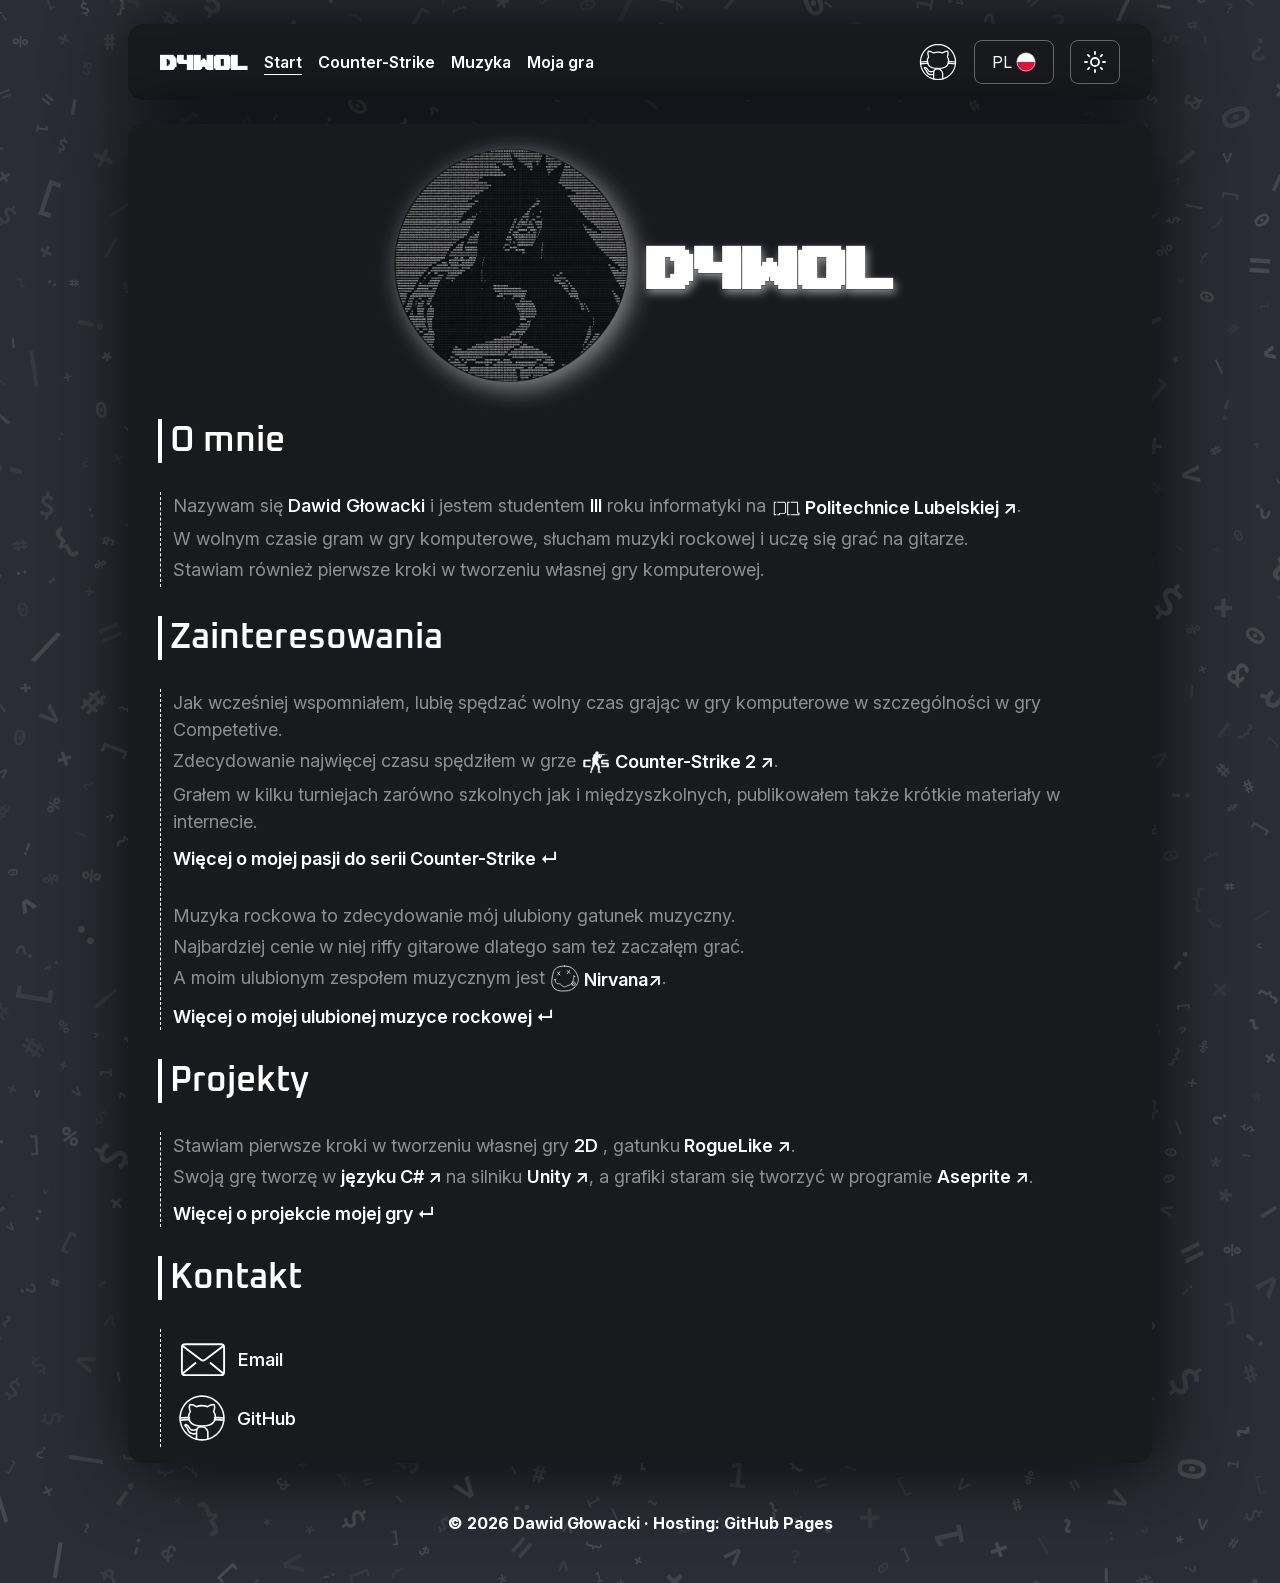
==== pl/index.html @ 2f99a29d "English translation and local storage ---------------------------------------- English translation a" ====
<!DOCTYPE html>
<html lang="pl">
<head>
    <meta charset="UTF-8">
    <meta name="viewport" content="width=device-width, initial-scale=1.0">
    <link rel="stylesheet" href="../css/style.css">
    <link rel="alternate" hreflang="en" href="../index.html">
    <link rel="alternate" hreflang="pl" href="index.html">
    <link rel="alternate" hreflang="x-default" href="../index.html">
    <script src="../javaScript/storage.js" defer></script>
    <script src="../javaScript/functions.js" defer></script>
    <title>Dawid Głowacki — Strona osobista</title>
</head>
<body>
    <header>
        <nav class="navbar" aria-label="Nawigacja">
            <a class="navbar-brand" href="index.html">D4WOL</a>
            <ul class="navbar-links">
                <li><a href="index.html" aria-current="page">Start</a></li>
                <li><a href="cs.html">Counter-Strike</a></li>
                <li><a href="music.html">Muzyka</a></li>
                <li><a href="mygame.html">Moja gra</a></li>
            </ul>

            <div class="navbar-tools">
                <a  class="navbar-github" href="https://github.com/Dawoll" target="_blank" rel="noopener"
                    aria-label="Mój profil GitHub — otwiera nową kartę">
                    <span class="github-label">GitHub</span>
                    <img src="../assets/icons/github_white_icon.svg" alt="">
                </a>

                <a id="language-toggle" href="../index.html" hreflang="en" aria-label="Przełącz na angielski">
                    <span id="lang">PL</span> <img id="lang-icon" src="../assets/icons/pl_white_icon.svg" alt="">
                </a>

                <button id="theme-toggle" type="button" aria-label="Zmień motyw">
                    <img src="../assets/icons/sun_white_icon.svg" alt="">
                </button>
            </div>
        </nav>
    </header>
    <main>
        <div class = "page">
        <section class="profile">
            <img src = "../assets/photos/profile_black_picture.png" alt="Zdjęcie profilowe" class = "profile-picture">
            <h1> D4WOL </h1>
        </section>

        <section id = "about me">
            <h1 class="section-title"> O mnie </h1>

            <div class="information">
                <p> Nazywam się <span class="white-text">Dawid Głowacki</span> i jestem studentem <span class="white-text"> III </span> roku informatyki na
                    <a class="icon-text" href="https://pollub.pl/" target="_blank" rel="noopener">
                    <img src="../assets/icons/pollub_white_icon.svg" alt=""> Politechnice Lubelskiej ↗</a>. </p>
                <p> W wolnym czasie gram w gry komputerowe, słucham muzyki rockowej i uczę się grać na gitarze. </p>
                <p> Stawiam również pierwsze kroki w tworzeniu własnej gry komputerowej.</p>
            </div>

        </section>

        <section id = "interests">
            <h1 class="section-title"> Zainteresowania </h1>

            <div class="information">
                <p> Jak wcześniej wspomniałem, lubię spędzać wolny czas grając w gry komputerowe w szczególności w gry Competetive. </p>
                <p> Zdecydowanie najwięcej czasu spędziłem w grze <a class="icon-text"
                    href="https://store.steampowered.com/app/730/CounterStrike_2/" target="_blank" rel="noopener">
                    <img src="../assets/icons/cs_white_icon.svg" alt=""> Counter-Strike 2 ↗</a>. </p>
                <p> Grałem w kilku turniejach zarówno szkolnych jak i międzyszkolnych, publikowałem także krótkie materiały w internecie. </p>
                <p class="moreInfo"> <a href = "cs.html"> Więcej o mojej pasji do serii Counter-Strike ↵</a> </p>

                <p> Muzyka rockowa to zdecydowanie mój ulubiony gatunek muzyczny. </p>
                <p> Najbardziej cenie w niej riffy gitarowe dlatego sam też zaczałęm grać. </p>
                <p> A moim ulubionym zespołem muzycznym jest <a class="icon-text" href="https://open.spotify.com/artist/6olE6TJLqED3rqDCT0FyPh?si=Z2lgDo1pQneDaTebb05Caw" target="_blank" rel="noopener">
                    <img src="../assets/icons/nirvana_white_icon.svg" alt=""> Nirvana↗ </a>. </p>
                <p class="moreInfo"> <a href = "music.html"> Więcej o mojej ulubionej muzyce rockowej ↵</a> </p>
            </div>

        </section>

        <section id = "projects">
            <h1 class="section-title"> Projekty </h1>

            <div class="information">
                <p> Stawiam pierwsze kroki w tworzeniu własnej gry <span class="white-text">2D</span>
                    , gatunku<a href="https://en.wikipedia.org/wiki/Roguelike" target="_blank" rel="noopener"> RogueLike ↗</a>. </p>
                <p> Swoją grę tworzę w <a href="https://en.wikipedia.org/wiki/C_Sharp_(programming_language)" target="_blank" rel="noopener"> języku C# ↗ </a>
                    na silniku <a href = "https://en.wikipedia.org/wiki/Unity_(game_engine)" target="_blank" rel="noopener"> Unity ↗</a>, a grafiki staram się tworzyć w programie <a href="https://en.wikipedia.org/wiki/Aseprite" target="_blank" rel="noopener"> Aseprite ↗</a>. </p>
                <p class="moreInfo"> <a href="mygame.html"> Więcej o projekcie mojej gry ↵</a></p>
            </div>

        </section>

        <section id = "contact">
            <h1 class="section-title"> Kontakt </h1>

            <div class="information">

                <p class="iconArea contact-item" tabindex="0">
                    <img class="Gmail-icon" src="../assets/icons/gmail_white_icon.svg" alt="">
                    <span class="white-text">Email</span>
                    <span class="email-copy" data-copy-hint="Kliknij, aby skopiować!">
                        <button id="copy-email" data-copied="Skopiowano!" data-copy-error="Nie udało się skopiować adresu e-mail. Skopiuj go ręcznie." class="contact-value white-text"
                                type="button" aria-label="Kopiuj adres e-mail">
                            dawid.glowacki1337@gmail.com
                        </button>
                    </span>
                </p>

                <p class="iconArea">
                    <a class="iconArea contact-item" href="https://github.com/Dawoll" target="_blank" rel="noopener">
                        <img class="Github-icon" src="../assets/icons/github_white_icon.svg" alt="">
                        <span class="white-text">&nbsp;GitHub </span>
                        <span class="contact-value white-text">dawoll</span>
                    </a>
                </p>

            </div>

        </section>

        </div>
    </main>

    <footer>
        <p><b>&copy; 2026 Dawid Głowacki </b> · Hosting: GitHub Pages</p>
    </footer>

</body>
</html>
---- css/style.css ----
@font-face {
    font-family: "UpHeavtt";
    src: url("../assets/fonts/upheavtt.ttf") format("truetype");
    font-display: swap;
}

@font-face {
    font-family: "Oxanium";
    src: url("../assets/fonts/Oxanium-SemiBold.ttf") format("truetype");
    font-weight: 600;
    font-display: swap;
}

@font-face {
    font-family: "Inter";
    src: url("../assets/fonts/InterVariable.ttf") format("truetype");
    font-weight: 100 900;
    font-display: swap;
}

@font-face {
    font-family: "CounterStrike";
    src: url("../assets/fonts/cs_regular.ttf") format("truetype");
    font-weight: 400;
    font-display: swap;
}

body, .navbar, .page, .section-title, .information,
p, a, button, .white-text,
.profile h1, .profile-picture,
.navbar-github img, #theme-toggle img,
.Github-icon, .Gmail-icon {
    transition: color 0.4s, background-color 0.4s, border-color 0.4s, filter 0.4s, -webkit-text-stroke-color 0.4s;
}

body {
    background-color: #2b2c36;
    background-image: url("../assets/backgrounds/ascii_dark_background.png");
    background-size: 2400px 2400px;
    background-repeat: repeat;
    color: #ffffff;
    font-family: "Inter", sans-serif;
}

.white-text {
    color: #ffffff;
    font-weight: 550;
}

a {
    text-decoration: none;
    color: #ffffff;
    font-weight: 600;
}

img {
    max-width: 100%;
    height: auto;
}

main p, .page a:hover {
    color: #908f8f;
}

.page .icon-text:hover img {
    opacity: 0.7;
    transform: scale(1.07);
}

main p {
    margin: 0 0 4px;
    padding-left: 12px;
    line-height: 1.5;
}

.navbar, .page {
    max-width: 960px;
    margin: 24px auto;
    padding: 16px 32px;
    background: #191a1e;
    border-radius: 15px;
    box-shadow: 4px 4px 80px rgba(0, 0, 0, 0.8);
}

.profile, .iconArea, .navbar, .navbar-links, .navbar-tools,
.navbar-github,
#language-toggle, #theme-toggle,
.subpage-header,
.video-carousel,
.data-update {
    display: flex;
    align-items: center;
}

.profile, .iconArea, .navbar, .navbar-links, .navbar-tools {
    gap: 10px;
}

.navbar, .navbar-links, .navbar-tools {
    flex-wrap: wrap;
    gap: 16px;
}

.navbar-links {
    list-style: none;
    margin: 0;
    padding: 0;
}

.navbar-tools {
    margin-left: auto;
}

.navbar-brand, .profile {
    font-family: "UpHeavtt", sans-serif;
}

.navbar-brand {
    font-size: 28px;
}

.navbar-github {
    min-height: 44px;
}

.navbar button, #language-toggle, .video-carousel button, .video-tabs button, .player-card a {
    padding: 8px 12px;
    border: 1px solid #666666;
    border-radius: 8px;
}

.navbar button, #language-toggle, .video-carousel button, .video-tabs button {
    min-height: 44px;
    background: transparent;
    color: inherit;
    font: inherit;
    cursor: pointer;
}

.navbar a:not(.navbar-github):hover, .navbar button:hover {
    opacity: 0.7;
    color: #acadb1;
}

.navbar a[aria-current="page"] {
    text-decoration: underline;
    text-underline-offset: 6px;
}

a:focus-visible, button:focus-visible {
    outline: 2px solid #ffffff;
    outline-offset: 4px;
}

.profile {
    justify-content: center;
    flex-wrap: wrap;
}

.profile-picture {
    width: min(250px, 100%);
    border-radius: 50%;
    filter: drop-shadow(6px 6px 12px rgba(255, 255, 255, 0.5));
}

.profile h1 {
    font-size: clamp(40px, 8vw, 80px);
    filter: drop-shadow(2px 4px 4px rgba(255, 255, 255, 0.5));
    -webkit-text-stroke: 0.25px black;
}

.section-title {
    font: 600 35px "Oxanium", sans-serif;
    border-left: 4px solid #ffffff;
    padding-left: 8px;
    margin-left: -2px;
}

.information {
    display: flow-root;
    border-left: 1px dashed #ffffff;
    font-size: 18px;
}

.information .moreInfo {
    margin: 10px 0 30px;
}

.information .moreInfo:last-child {
    margin-bottom: 0;
}

.iconArea {
    gap: 5px;
    min-width: 0;
}

.iconArea .white-text {
    min-width: 0;
    overflow-wrap: anywhere;
}

.Github-icon, .Gmail-icon {
    flex-shrink: 0;
}

.Github-icon {
    width: 50px;
    padding-left: 4px;
}

.Gmail-icon {
    width: 60px;
}

.icon-text {
    display: inline-flex;
    vertical-align: middle;
    align-items: center;
    white-space: nowrap;
    gap: 4px;
}

.icon-text img {
    width: 30px;
    transition: transform 0.4s, opacity 0.4s, filter 0.4s;
}

#language-toggle, #theme-toggle {
    gap: 4px;
}

#language-toggle {
    box-sizing: border-box;
    width: 80px;
    flex-shrink: 0;
    justify-content: center;
    min-height: 44px;
}

#lang-icon {
    width: 20px;
}

footer {
    text-align: center;
    margin-top: 40px;
    font-weight: 700;
}

footer p {
    margin-bottom: 50px;
    margin-top: 50px;
}

.github-label {
    max-width: 0;
    overflow: hidden;
    white-space: nowrap;
    opacity: 0;
    transform: translateX(12px);
    transition: max-width 0.5s, margin-right 0.5s, opacity 0.5s, transform 0.5s, color 0.4s;
}

.navbar-github:hover .github-label,
.navbar-github:focus-visible .github-label {
    max-width: 72px;
    margin-right: 8px;
    opacity: 1;
    transform: translateX(0);
}

.navbar-github img {
    width: 40px;
}

.contact-item {
    max-width: 100%;
}

.contact-value {
    min-width: 0;
    max-width: 0;
    margin-left: 8px;
    overflow: hidden;
    white-space: nowrap;
    opacity: 0;
    transform: translateX(-8px);
    transition: max-width 0.4s, opacity 0.4s, transform 0.4s, color 0.4s;
}

.contact-item:hover .contact-value,
.contact-item:focus-visible .contact-value,
.contact-item:has(:focus-visible) .contact-value {
    max-width: 400px;
    opacity: 1;
    transform: translateX(0);
}

#copy-email {
    background: none;
    border: 0;
    padding: 0;
    font: inherit;
    cursor: pointer;
}

.subpage-header {
    justify-content: center;
    flex-wrap: wrap;
    gap: 4px;
    padding: 24px 0;
}

.subpage-header img {
    width: 80px;
    transition: filter 0.4s;
}

.subpage-header h1 {
    margin: 0;
    font-family: "Oxanium", sans-serif;
    font-weight: 600;
    font-size: clamp(26px, 5vw, 40px);
}

.cs-header h1 {
    font-family: "CounterStrike", sans-serif;
    font-weight: 400;
}

.recordings-content {
    --video-width: clamp(200px, 25vw, 300px);
    display: grid;
    grid-template-columns: minmax(0, 1fr) auto;
    align-items: center;
    gap: 12px;
    padding-top: 16px;
}

.recordings-intro {
    display: grid;
    place-items: center;
    min-width: 0;
    padding: 0 56px 16px 12px;
}

.recordings-intro p {
    max-width: 28ch;
    margin: 0;
    padding: 0;
    text-align: center;
}

.recordings-layout {
    display: grid;
    grid-template-columns: auto 240px;
    align-items: center;
    gap: 24px;
    padding: 0 12px 16px 0;
}

.video-carousel {
    position: relative;
    justify-content: flex-start;
    gap: 12px;
    min-width: 0;
}

.video-frame {
    position: relative;
    width: var(--video-width);
    min-width: 0;
}

.video-carousel video {
    display: block;
    width: 100%;
    aspect-ratio: 9 / 16;
    object-fit: contain;
    background: #000000;
    border-radius: 12px;
}

.video-frame::before,
.video-frame::after {
    content: "";
    position: absolute;
    width: 40px;
    height: 40px;
    border: solid #ffffff;
    border-width: 0;
    pointer-events: none;
    z-index: 1;
    transition: border-color 0.4s;
}

.video-frame::before {
    top: -12px;
    right: -12px;
    border-top-width: 5px;
    border-right-width: 5px;
}

.video-frame::after {
    bottom: -12px;
    left: -12px;
    border-bottom-width: 5px;
    border-left-width: 5px;
}

#previous-video {
    position: absolute;
    left: -56px;
    top: 50%;
    transform: translateY(-50%);
}

.video-tabs {
    display: grid;
    grid-template-columns: minmax(0, 1fr);
    gap: 8px;
}

.video-carousel button, .video-tabs button {
    flex-shrink: 0;
    min-width: 44px;
}

.video-tabs button {
    text-align: left;
    font-size: 16px;
    overflow-wrap: anywhere;
}

.video-carousel button:enabled:hover, .video-tabs button:hover {
    opacity: 0.7;
}

.video-carousel button:disabled {
    opacity: 0.3;
    cursor: default;
}

.video-tabs button[aria-pressed="true"] {
    background: #ffffff;
    color: #191a1e;
    border-color: #ffffff;
}

.light-theme .video-tabs button[aria-pressed="true"] {
    background: #191a1e;
    color: #ffffff;
    border-color: #191a1e;
}

.video-tabs button:focus-visible,
.video-carousel button:focus-visible {
    outline-color: currentColor;
}

@media (max-width: 900px) {
    .recordings-content {
        grid-template-columns: minmax(0, 1fr);
        gap: 16px;
    }

    .recordings-intro {
        padding: 0 12px;
    }

    .recordings-layout {
        grid-template-columns: minmax(0, 1fr) 240px;
        padding-left: 12px;
    }

    .video-frame {
        width: min(100%, 320px);
    }

    #previous-video {
        position: static;
        transform: none;
    }

}

@media (max-width: 640px) {
    .video-tabs {
        width: 100%;
    }

    .recordings-layout {
        grid-template-columns: minmax(0, 1fr);
        justify-items: center;
        gap: 16px;
    }

    .video-carousel {
        width: 100%;
        justify-content: center;
        gap: 8px;
    }

    .navbar, .page {
        padding: 20px;
    }

    .navbar-links {
        order: 3;
        width: 100%;
        justify-content: center;
    }

    .profile h1 {
        margin: 16px 0;
    }

    .section-title {
        font-size: 28px;
    }

}

@media (prefers-reduced-motion: reduce) {
    #theme-toggle img {
        transition: none;
        width: 20px;
    }

    .email-copy::after {
        transition: none;
    }

}

body.light-theme {
    background-color: #e5e5eb;
    background-image: url("../assets/backgrounds/ascii_light_background.png");
    color: #191a1e;
}

.light-theme .navbar-brand {
    color: #555454;
}

.light-theme .navbar,
.light-theme .page {
    background: #ffffff;
}

.light-theme .navbar .navbar-brand:hover {
    color: #000000;
    opacity: 1;
}

.light-theme a,
.light-theme .white-text,
.light-theme .section-title,
.light-theme .profile h1 {
    color: #191a1e;
}

.light-theme main p {
    color: #6f6f6f;
}

.light-theme .section-title,
.light-theme .information,
.light-theme .navbar button,
.light-theme #language-toggle,
.light-theme .video-frame::before,
.light-theme .video-frame::after,
.light-theme .character-frame,
.light-theme .player-card .player-name,
.light-theme .gallery-stack img {
    border-color: #191a1e;
}

.light-theme .navbar-links a:hover,
.light-theme .navbar button:hover,
.light-theme .icon-text:hover,
.light-theme .page a:hover {
    color: #000000;
    font-weight: 800;
    opacity: 1;
}

.light-theme .subpage-header img,
.light-theme .navbar-github img,
.light-theme #theme-toggle img,
.light-theme .Github-icon,
.light-theme .Gmail-icon,
.light-theme .icon-text img {
    filter: invert(1);
}

.light-theme .profile-picture,
.light-theme .profile h1 {
    filter: drop-shadow(6px 6px 24px rgba(0, 0, 0, 1));
}

.light-theme .profile h1 {
    -webkit-text-stroke-color: #ffffff;
}

.email-copy {
    position: relative;
    display: inline-flex;
    min-width: 0;
}

.email-copy::after {
    content: attr(data-copy-hint);
    position: absolute;
    bottom: calc(100% + 8px);
    left: 50%;
    transform: translateX(-50%);
    padding: 6px 10px;
    border-radius: 6px;
    background: #ffffff;
    color: #191a1e;
    font-size: 12px;
    white-space: nowrap;
    pointer-events: none;
    opacity: 0;
    transition: opacity 0.15s;
    z-index: 10;
}

.email-copy:hover::after,
.email-copy:has(:focus-visible)::after {
    opacity: 1;
    transition-delay: 0.1s;
}

.player-cards {
    display: grid;
    grid-template-columns: repeat(auto-fit, minmax(min(100%, 220px), 1fr));
    gap: 16px;
    margin: 24px 12px;
}

.player-card {
    position: relative;
    isolation: isolate;
    overflow: hidden;
    display: flex;
    flex-direction: column;
    gap: 12px;
    min-width: 0;
    padding: 16px;
    border: 1px solid #666666;
    border-radius: 8px;
}

.team-gamerlegion {
    --team-name: "GAMERLEGION";
}

.team-betboom {
    --team-name: "BETBOOM";
}

.team-parivision {
    --team-name: "PARIVISION";
}

.player-card::before {
    content: var(--team-name);
    position: absolute;
    inset: 0;
    z-index: -1;
    display: grid;
    place-items: center;
    font: 600 30px "Oxanium", sans-serif;
    color: #ffffff;
    white-space: nowrap;
    transform: rotate(-20deg);
    opacity: 0.1;
    user-select: none;
    pointer-events: none;
    transition: color 0.4s;
}

.player-card h2 {
    margin: 0;
    padding-right: 40px;
    font: 600 26px "Oxanium", sans-serif;
}

.player-flag {
    position: absolute;
    top: 16px;
    right: 16px;
}

.player-flag img {
    display: block;
    width: 30px;
    height: 30px;
    object-fit: contain;
}

.player-flag .flag-light,
.light-theme .player-flag img:not(.flag-light) {
    display: none;
}

.light-theme .player-flag .flag-light {
    display: block;
}

.data-update {
    flex-wrap: wrap;
    gap: 8px;
    font-size: 18px;
}

.data-update > span:first-child {
    color: #ffffff;
    font: 26px/1 sans-serif;
}

.light-theme .player-card::before,
.light-theme .data-update > span:first-child {
    color: #000000;
}

.player-card p {
    margin: 0;
    padding: 0;
}

.player-card .player-name {
    align-self: flex-start;
    padding-bottom: 10px;
    border-bottom: 1px solid #ffffff;
    transition: border-color 0.4s;
}

.player-card a {
    display: inline-flex;
    align-items: center;
    gap: 8px;
    align-self: flex-start;
    margin-top: auto;
}

.player-card a img {
    width: 26px;
    height: 26px;
    transition: filter 0.4s;
}

.player-card a:hover img,
.player-card a:focus-visible img {
    filter: brightness(0.57);
}

.light-theme .player-card a img {
    filter: brightness(0) invert(0.45);
}

.light-theme .player-card a:hover img,
.light-theme .player-card a:focus-visible img {
    filter: brightness(0);
}

.gallery-stack {
    display: grid;
    grid-template-columns: repeat(5, 1fr);
    align-items: center;
    max-width: 700px;
    margin: 40px auto;
    padding: 30px;
}

.gallery-stack button {
    grid-row: 1;
    min-width: 0;
    padding: 0;
    border: 0;
    background: transparent;
    cursor: zoom-in;
}

.gallery-stack img {
    display: block;
    width: 100%;
    aspect-ratio: 4 / 3;
    object-fit: cover;
    border: 3px solid #ffffff;
    box-sizing: border-box;
    box-shadow: 0 8px 24px #00000066;
}

.gallery-stack button:first-child {
    grid-column: 1 / 4;
    transform: translateY(15px) rotate(-9deg);
}

.generator-gallery img {
    aspect-ratio: 3 / 4;
    object-fit: contain;
    background: #191a1e;
    transition: background-color 0.4s;
}

.light-theme .generator-gallery img {
    background: #ffffff;
}

.gallery-stack button:last-child {
    grid-column: 3 / 6;
    transform: translateY(-15px) rotate(12deg);
    z-index: 1;
}

body.gallery-open {
    overflow: hidden;
}

#gallery-dialog {
    max-width: 96vw;
    max-height: 94vh;
    padding: 48px 12px 12px;
    border: 0;
    border-radius: 12px;
    background: #191a1e;
    box-sizing: border-box;
}

#gallery-dialog::backdrop {
    background: #000000cc;
}

#gallery-preview {
    display: block;
    width: auto;
    max-height: calc(94vh - 60px);
    object-fit: contain;
}

.gallery-close {
    position: absolute;
    top: 2px;
    right: 8px;
    width: 44px;
    height: 44px;
    padding: 0;
    border: 0;
    background: transparent;
    color: #ffffff;
    font-size: 32px;
    cursor: pointer;
}

.email-copy:has(.copy-confirmed)::after {
    opacity: 0;
    transition: none;
}

.light-theme .email-copy::after {
    background: #191a1e;
    color: #ffffff;
}

.song-groups {
    max-width: 560px;
    margin: 24px auto;
    padding: 0;
    list-style: none;
    text-align: center;
}

.song-groups > li {
    padding: 14px 0;
    border-bottom: 1px solid #666666;
}

.song-groups summary {
    font: 600 22px "Oxanium", sans-serif;
    list-style-position: inside;
    cursor: pointer;
}

.song-groups details ul {
    display: grid;
    gap: 8px;
    margin: 16px 0 0;
    padding: 0;
    list-style: none;
}

.concert-list {
    display: grid;
    gap: 12px;
    margin: 20px 0;
    padding-left: 56px;
    list-style-type: "→  ";
    line-height: 1.5;
}

.project-features {
    padding-left: 12px;
    list-style: none;
}

.project-features > li {
    margin-bottom: 20px;
}

.project-features ul {
    margin-top: 12px;
    padding-left: 28px;
    list-style-type: "→  ";
    line-height: 1.6;
}

.features-overview {
    display: grid;
    grid-template-columns: minmax(0, 1fr) 240px;
    align-items: center;
    gap: 24px;
    padding-right: 40px;
}

.character-showcase {
    display: grid;
    place-items: center;
    padding: 24px;
}

.character-showcase img {
    display: block;
    width: 192px;
    height: 240px;
    object-fit: contain;
    image-rendering: pixelated;
}

.animation-showcase {
    grid-template-columns: minmax(0, 192px);
    justify-content: center;
    gap: 16px;
}

.character-frame {
    max-width: 100%;
    padding-bottom: 12px;
    border-bottom: 2px solid #ffffff;
    transition: border-color 0.4s;
}

.animation-showcase p {
    margin: 0;
    padding: 0;
    font: 600 26px "Oxanium", sans-serif;
    text-align: center;
}

@media (max-width: 640px) {
    .features-overview {
        grid-template-columns: minmax(0, 1fr);
        padding-right: 0;
    }

    .animation-showcase {
        grid-template-columns: minmax(0, 128px);
    }

    .animation-showcase p {
        font-size: 18px;
    }

    .animation-showcase img {
        width: 128px;
        height: 160px;
    }
}
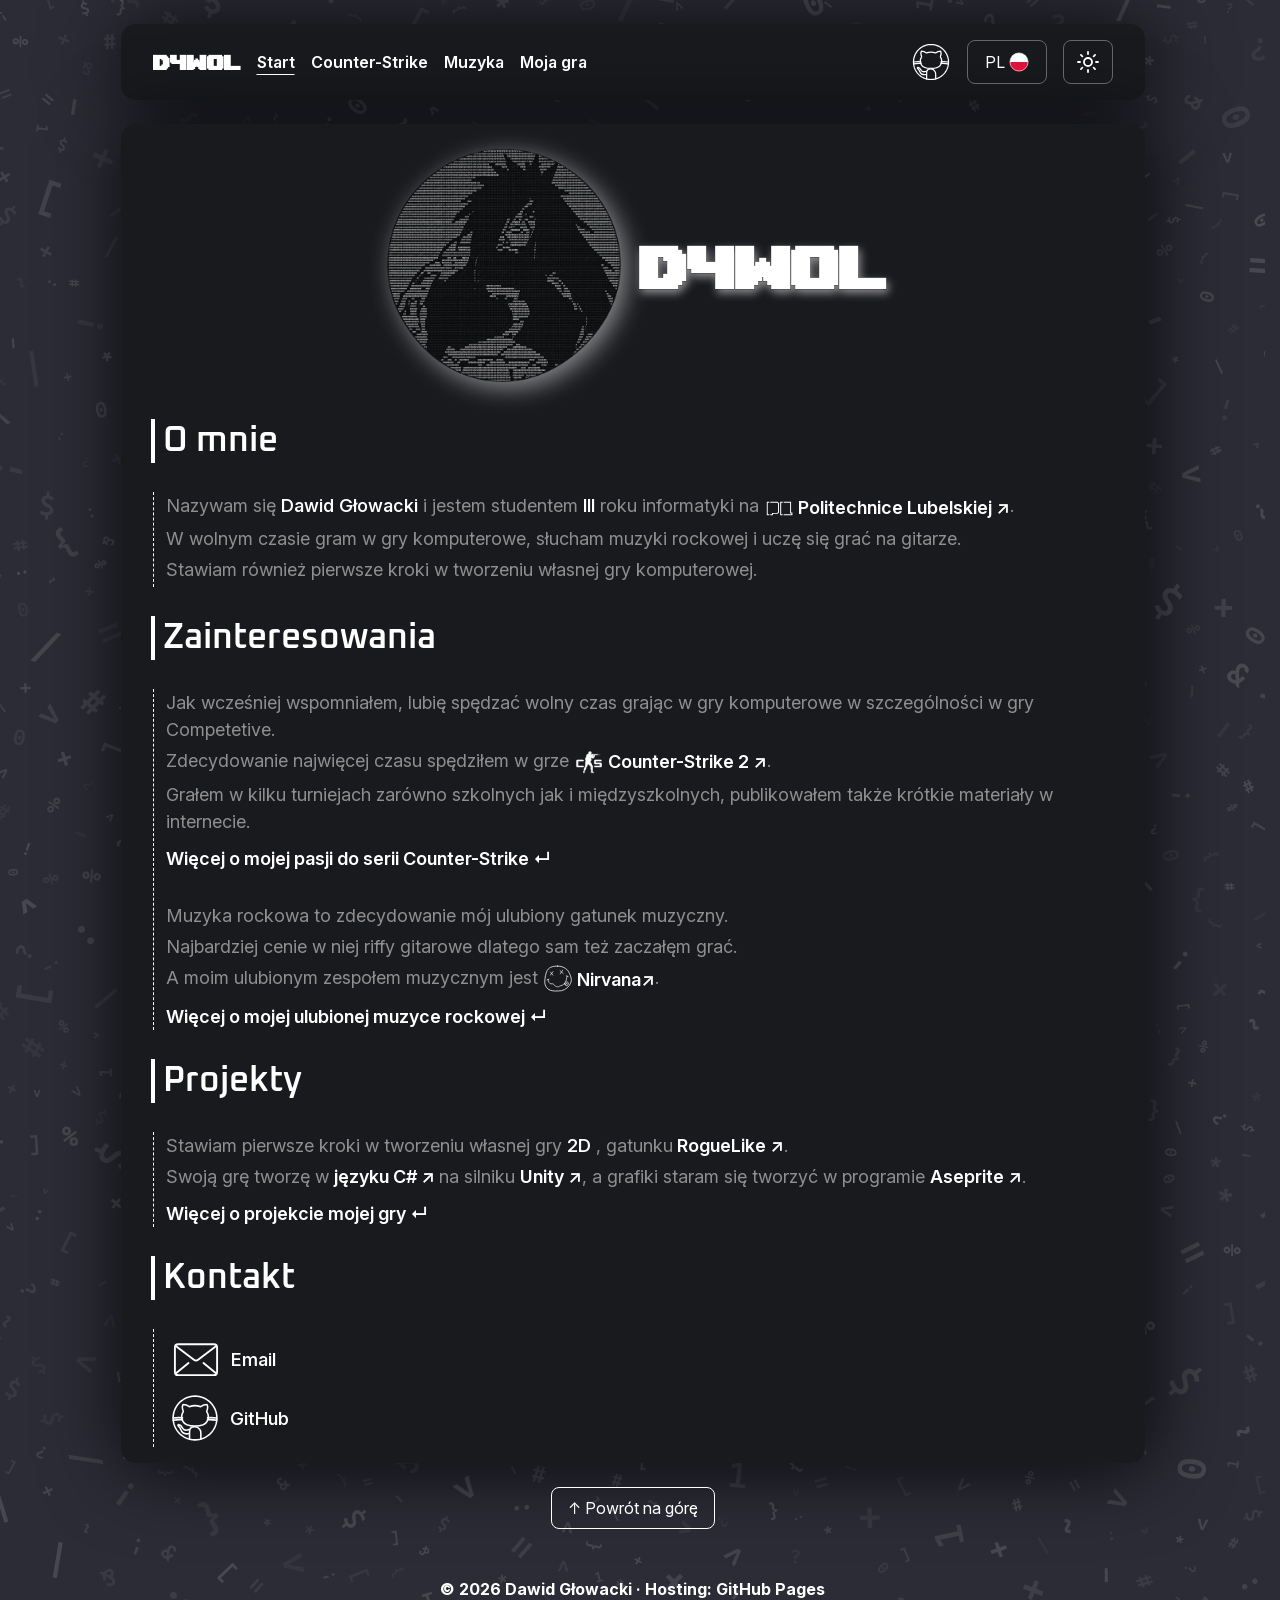
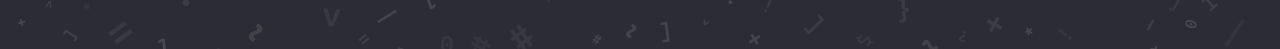
==== commit fa26e3e5: "Contact form and responsive layout ---------------------------------------- Contact form and respons" ====
--- a/pl/index.html
+++ b/pl/index.html
@@ -3,11 +3,14 @@
 <head>
     <meta charset="UTF-8">
     <meta name="viewport" content="width=device-width, initial-scale=1.0">
+    <link rel="preload" href="../assets/fonts/InterVariable.ttf" as="font" type="font/ttf" crossorigin>
+    <link rel="preload" href="../assets/fonts/Oxanium-SemiBold.ttf" as="font" type="font/ttf" crossorigin>
+    <link rel="preload" href="../assets/fonts/upheavtt.ttf" as="font" type="font/ttf" crossorigin>
     <link rel="stylesheet" href="../css/style.css">
     <link rel="alternate" hreflang="en" href="../index.html">
     <link rel="alternate" hreflang="pl" href="index.html">
     <link rel="alternate" hreflang="x-default" href="../index.html">
-    <script src="../javaScript/storage.js" defer></script>
+    <script src="../javaScript/storage.js"></script>
     <script src="../javaScript/functions.js" defer></script>
     <title>Dawid Głowacki — Strona osobista</title>
 </head>
@@ -15,7 +18,8 @@
     <header>
         <nav class="navbar" aria-label="Nawigacja">
             <a class="navbar-brand" href="index.html">D4WOL</a>
-            <ul class="navbar-links">
+            <button class="navbar-menu-toggle" type="button" aria-expanded="false" aria-controls="navbar-links">Menu ▾</button>
+            <ul id="navbar-links" class="navbar-links">
                 <li><a href="index.html" aria-current="page">Start</a></li>
                 <li><a href="cs.html">Counter-Strike</a></li>
                 <li><a href="music.html">Muzyka</a></li>
@@ -123,6 +127,8 @@
         </div>
     </main>
 
+    <button class="back-to-top" type="button">↑ Powrót na górę</button>
+
     <footer>
         <p><b>&copy; 2026 Dawid Głowacki </b> · Hosting: GitHub Pages</p>
     </footer>
--- a/css/style.css
+++ b/css/style.css
@@ -1,28 +1,32 @@
 @font-face {
     font-family: "UpHeavtt";
     src: url("../assets/fonts/upheavtt.ttf") format("truetype");
-    font-display: swap;
+    font-display: block;
 }
 
 @font-face {
     font-family: "Oxanium";
     src: url("../assets/fonts/Oxanium-SemiBold.ttf") format("truetype");
     font-weight: 600;
-    font-display: swap;
+    font-display: block;
 }
 
 @font-face {
     font-family: "Inter";
     src: url("../assets/fonts/InterVariable.ttf") format("truetype");
     font-weight: 100 900;
-    font-display: swap;
+    font-display: block;
 }
 
 @font-face {
     font-family: "CounterStrike";
     src: url("../assets/fonts/cs_regular.ttf") format("truetype");
     font-weight: 400;
-    font-display: swap;
+    font-display: block;
+}
+
+html {
+    scrollbar-gutter: stable;
 }
 
 body, .navbar, .page, .section-title, .information,
@@ -34,6 +38,7 @@
 }
 
 body {
+    min-width: 304px;
     background-color: #2b2c36;
     background-image: url("../assets/backgrounds/ascii_dark_background.png");
     background-size: 2400px 2400px;
@@ -239,7 +244,10 @@
 }
 
 #lang-icon {
+    display: block;
     width: 20px;
+    height: 20px;
+    flex-shrink: 0;
 }
 
 footer {
@@ -459,7 +467,7 @@
     outline-color: currentColor;
 }
 
-@media (max-width: 900px) {
+@media (max-width: 1100px) {
     .recordings-content {
         grid-template-columns: minmax(0, 1fr);
         gap: 16px;
@@ -485,42 +493,6 @@
 
 }
 
-@media (max-width: 640px) {
-    .video-tabs {
-        width: 100%;
-    }
-
-    .recordings-layout {
-        grid-template-columns: minmax(0, 1fr);
-        justify-items: center;
-        gap: 16px;
-    }
-
-    .video-carousel {
-        width: 100%;
-        justify-content: center;
-        gap: 8px;
-    }
-
-    .navbar, .page {
-        padding: 20px;
-    }
-
-    .navbar-links {
-        order: 3;
-        width: 100%;
-        justify-content: center;
-    }
-
-    .profile h1 {
-        margin: 16px 0;
-    }
-
-    .section-title {
-        font-size: 28px;
-    }
-
-}
 
 @media (prefers-reduced-motion: reduce) {
     #theme-toggle img {
@@ -534,6 +506,7 @@
 
 }
 
+html.light-theme body,
 body.light-theme {
     background-color: #e5e5eb;
     background-image: url("../assets/backgrounds/ascii_light_background.png");
@@ -732,6 +705,14 @@
     padding: 0;
 }
 
+.player-card .player-winnings {
+    font-size: 16px;
+}
+
+.player-winnings .white-text {
+    white-space: nowrap;
+}
+
 .player-card .player-name {
     align-self: flex-start;
     padding-bottom: 10px;
@@ -953,6 +934,91 @@
     transition: border-color 0.4s;
 }
 
+.game-contact-form {
+    display: grid;
+    gap: 18px;
+    max-width: 620px;
+    margin: 24px auto;
+    padding: 20px;
+    border: 1px solid #666666;
+    border-radius: 8px;
+}
+
+.form-field {
+    display: grid;
+    gap: 8px;
+}
+
+.game-contact-form [hidden] {
+    display: none;
+}
+
+.game-contact-form :is(input, select, textarea, button) {
+    box-sizing: border-box;
+    min-width: 0;
+    width: 100%;
+    padding: 10px 12px;
+    border: 1px solid #666666;
+    border-radius: 8px;
+    background: transparent;
+    color: inherit;
+    font: inherit;
+    transition: border-color 0.4s, background-color 0.4s;
+}
+
+.game-contact-form :is(input, select, textarea):focus-visible {
+    outline: 2px solid currentColor;
+    outline-offset: 3px;
+}
+
+.game-contact-form textarea {
+    resize: vertical;
+    min-height: 140px;
+}
+
+.game-contact-form option {
+    background: #191a1e;
+    color: #ffffff;
+}
+
+.light-theme .game-contact-form option {
+    background: #ffffff;
+    color: #191a1e;
+}
+
+.game-contact-form button {
+    min-height: 44px;
+    cursor: pointer;
+}
+
+.game-contact-form button:enabled:hover {
+    background: #ffffff1a;
+}
+
+.light-theme .game-contact-form button:enabled:hover {
+    background: #0000000d;
+}
+
+.game-contact-form button:disabled {
+    opacity: 0.5;
+    cursor: default;
+}
+
+.game-contact-form small {
+    color: #acadb1;
+    line-height: 1.5;
+}
+
+.light-theme .game-contact-form small {
+    color: #6f6f6f;
+}
+
+.game-contact-form p {
+    margin: 0;
+    padding: 0;
+    overflow-wrap: anywhere;
+}
+
 .animation-showcase p {
     margin: 0;
     padding: 0;
@@ -960,22 +1026,269 @@
     text-align: center;
 }
 
+
+.back-to-top {
+    display: block;
+    margin: 24px auto;
+    padding: 10px 16px;
+    border: 1px solid currentColor;
+    border-radius: 8px;
+    background: transparent;
+    color: #ffffff;
+    font: inherit;
+    cursor: pointer;
+}
+
+.back-to-top:hover {
+    background-color: #ffffff1a;
+}
+
+.light-theme .back-to-top {
+    color: #191a1e;
+}
+
+.light-theme .back-to-top:hover {
+    background-color: #0000000d;
+}
+
+@media (max-width: 900px) {
+    .features-overview {
+        grid-template-columns: minmax(0, 1fr) 160px;
+        gap: 16px;
+        padding-right: 12px;
+    }
+
+    .features-overview .character-showcase {
+        padding: 12px;
+    }
+}
+
+.navbar-menu-toggle {
+    display: none;
+}
+
 @media (max-width: 640px) {
+    .navbar {
+        display: grid;
+        grid-template-columns: auto minmax(0, 1fr);
+    }
+
+    .navbar-brand {
+        font-size: 24px;
+    }
+
+    .navbar-tools {
+        flex-wrap: nowrap;
+        justify-self: end;
+        gap: 6px;
+    }
+
+    .navbar-github img {
+        width: 32px;
+    }
+
+    .navbar-github .github-label {
+        display: none;
+    }
+
+    #language-toggle {
+        width: 64px;
+        padding: 8px;
+    }
+
+    #theme-toggle {
+        width: 44px;
+        height: 44px;
+        padding: 10px;
+    }
+
+    #theme-toggle img {
+        width: 20px;
+        height: 20px;
+        object-fit: contain;
+    }
+
+    .navbar-menu-toggle, .navbar-links {
+        grid-column: 1 / -1;
+    }
+
+    .menu-ready .navbar-menu-toggle {
+        display: block;
+        order: 2;
+        width: 100%;
+    }
+
+    .menu-ready:not(.menu-open) .navbar-links {
+        display: none;
+    }
+
+    .video-tabs {
+        width: 100%;
+    }
+
+    .profile h1 {
+        margin: 16px 0;
+    }
+
+    .section-title {
+        font-size: 28px;
+    }
+
+    .animation-showcase {
+        grid-template-columns: minmax(0, 128px);
+    }
+
+    .animation-showcase p {
+        font-size: 18px;
+    }
+
+    .animation-showcase img {
+        width: 128px;
+        height: 160px;
+    }
+
+    .navbar, .page {
+        margin: 16px auto;
+        padding: 20px 16px;
+    }
+
+    .navbar, .navbar-tools {
+        gap: 10px;
+    }
+
+    .navbar-links {
+        order: 3;
+        width: 100%;
+        display: grid;
+        grid-template-columns: repeat(2, minmax(0, 1fr));
+        gap: 4px 8px;
+        text-align: center;
+    }
+
+    .navbar-links a {
+        display: grid;
+        place-items: center;
+        min-height: 44px;
+    }
+
+    .information .moreInfo {
+        font-size: 13px;
+    }
+
+    .contact-item {
+        font-size: 14px;
+    }
+
+    .features-overview .character-showcase {
+        display: none;
+    }
+
+    .information {
+        font-size: 16px;
+        overflow-wrap: anywhere;
+    }
+
+    .icon-text {
+        max-width: 100%;
+        white-space: normal;
+    }
+
+    .icon-text img {
+        flex-shrink: 0;
+    }
+
+    .recordings-layout {
+        grid-template-columns: minmax(0, 1fr);
+        justify-items: center;
+        justify-self: stretch;
+        gap: 16px;
+    }
+
+    .video-carousel {
+        width: 100%;
+        display: grid;
+        grid-template-columns: repeat(2, minmax(0, 1fr));
+        justify-items: center;
+        gap: 24px 12px;
+    }
+
+    .video-frame {
+        grid-column: 1 / -1;
+        grid-row: 1;
+        width: min(100% - 24px, 300px);
+    }
+
+    .video-carousel button {
+        grid-row: 2;
+        width: 100%;
+    }
+
     .features-overview {
         grid-template-columns: minmax(0, 1fr);
         padding-right: 0;
     }
 
-    .animation-showcase {
-        grid-template-columns: minmax(0, 128px);
-    }
-
-    .animation-showcase p {
-        font-size: 18px;
-    }
-
-    .animation-showcase img {
-        width: 128px;
-        height: 160px;
-    }
-}
+    .gallery-stack {
+        padding: 20px;
+    }
+
+    .concert-list {
+        padding-left: 36px;
+    }
+
+    .game-contact-form {
+        min-width: 0;
+        margin: 20px 0 20px 12px;
+        padding: 14px;
+    }
+
+    .form-field {
+        min-width: 0;
+    }
+
+    .email-copy {
+        max-width: 100%;
+    }
+
+    #copy-email {
+        overflow-wrap: anywhere;
+        text-align: left;
+    }
+
+    footer {
+        padding: 0 12px;
+        font-size: 14px;
+    }
+}
+
+@media (hover: none), (pointer: coarse) {
+    .contact-item {
+        display: grid;
+        grid-template-columns: 44px minmax(0, 1fr);
+        column-gap: 8px;
+        row-gap: 4px;
+    }
+
+    .contact-item > img {
+        grid-row: 1 / 3;
+        width: 44px;
+        padding-left: 0;
+    }
+
+    .contact-item .email-copy,
+    .contact-item .contact-value {
+        grid-column: 2;
+    }
+
+    .contact-item .email-copy {
+        margin-top: 0;
+    }
+
+    .contact-item .contact-value {
+        max-width: 100%;
+        margin-left: 0;
+        white-space: normal;
+        opacity: 1;
+        transform: none;
+    }
+}
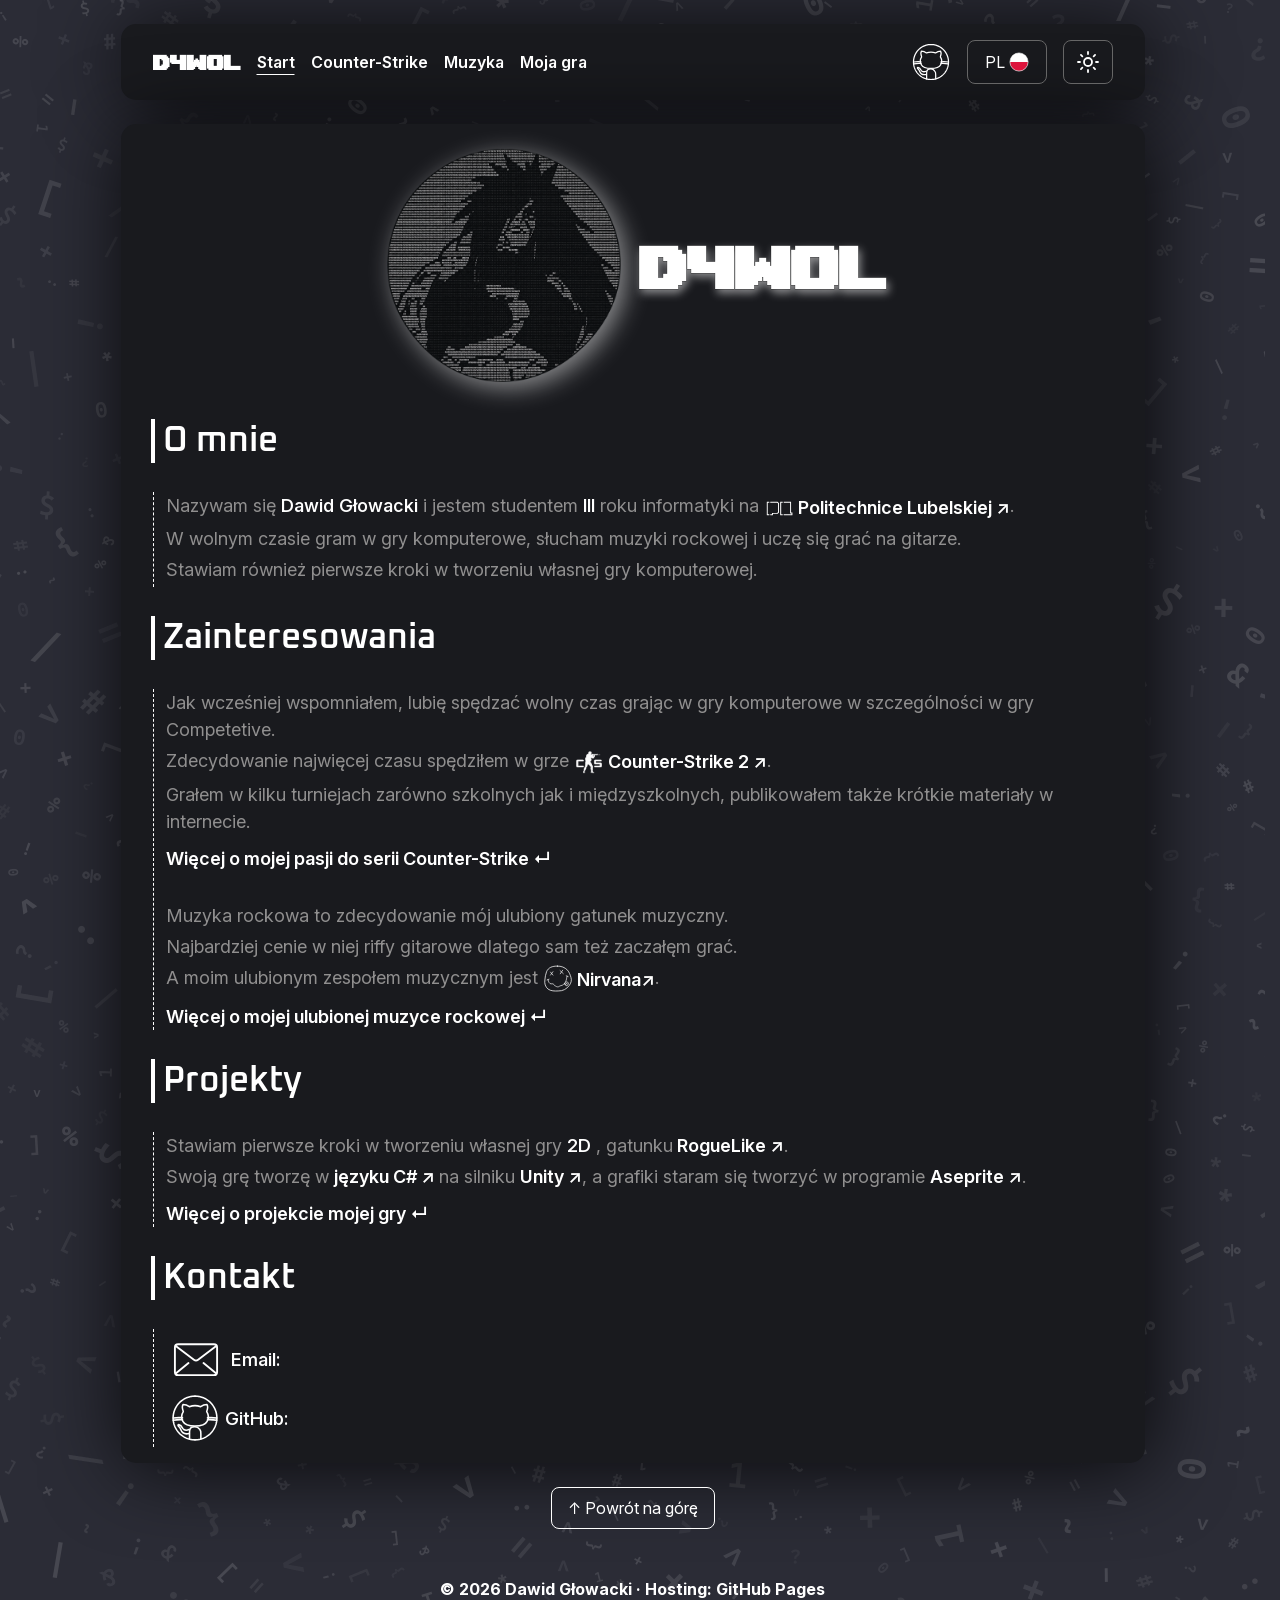
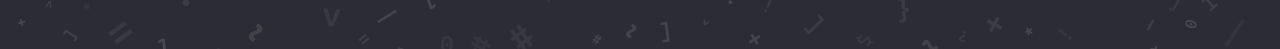
==== commit 25e23956: "Mobile layout fixes ---------------------------------------- Mobile layout fixes  - Update menu on m" ====
--- a/pl/index.html
+++ b/pl/index.html
@@ -103,7 +103,7 @@
 
                 <p class="iconArea contact-item" tabindex="0">
                     <img class="Gmail-icon" src="../assets/icons/gmail_white_icon.svg" alt="">
-                    <span class="white-text">Email</span>
+                    <span class="white-text">Email:</span>
                     <span class="email-copy" data-copy-hint="Kliknij, aby skopiować!">
                         <button id="copy-email" data-copied="Skopiowano!" data-copy-error="Nie udało się skopiować adresu e-mail. Skopiuj go ręcznie." class="contact-value white-text"
                                 type="button" aria-label="Kopiuj adres e-mail">
@@ -115,7 +115,7 @@
                 <p class="iconArea">
                     <a class="iconArea contact-item" href="https://github.com/Dawoll" target="_blank" rel="noopener">
                         <img class="Github-icon" src="../assets/icons/github_white_icon.svg" alt="">
-                        <span class="white-text">&nbsp;GitHub </span>
+                        <span class="white-text">GitHub:</span>
                         <span class="contact-value white-text">dawoll</span>
                     </a>
                 </p>
--- a/css/style.css
+++ b/css/style.css
@@ -1118,6 +1118,14 @@
         width: 100%;
     }
 
+    .navbar-menu-toggle[aria-expanded="true"] {
+        color: #acadb1;
+    }
+
+    .light-theme .navbar-menu-toggle[aria-expanded="true"] {
+        color: #000000;
+    }
+
     .menu-ready:not(.menu-open) .navbar-links {
         display: none;
     }
@@ -1160,15 +1168,19 @@
         order: 3;
         width: 100%;
         display: grid;
-        grid-template-columns: repeat(2, minmax(0, 1fr));
-        gap: 4px 8px;
+        grid-template-columns: minmax(0, 1fr);
+        gap: 8px;
         text-align: center;
     }
 
     .navbar-links a {
         display: grid;
         place-items: center;
+        box-sizing: border-box;
         min-height: 44px;
+        width: 100%;
+        border: 1px solid #666666;
+        border-radius: 8px;
     }
 
     .information .moreInfo {
@@ -1261,23 +1273,17 @@
     }
 }
 
-@media (hover: none), (pointer: coarse) {
+@media (max-width: 640px), (hover: none), (pointer: coarse) {
     .contact-item {
         display: grid;
-        grid-template-columns: 44px minmax(0, 1fr);
-        column-gap: 8px;
-        row-gap: 4px;
+        grid-template-columns: 28px auto minmax(0, 1fr);
+        gap: 4px;
+        font-size: clamp(10px, 3.2vw, 14px);
     }
 
     .contact-item > img {
-        grid-row: 1 / 3;
-        width: 44px;
+        width: 28px;
         padding-left: 0;
-    }
-
-    .contact-item .email-copy,
-    .contact-item .contact-value {
-        grid-column: 2;
     }
 
     .contact-item .email-copy {
@@ -1287,7 +1293,7 @@
     .contact-item .contact-value {
         max-width: 100%;
         margin-left: 0;
-        white-space: normal;
+        white-space: nowrap;
         opacity: 1;
         transform: none;
     }
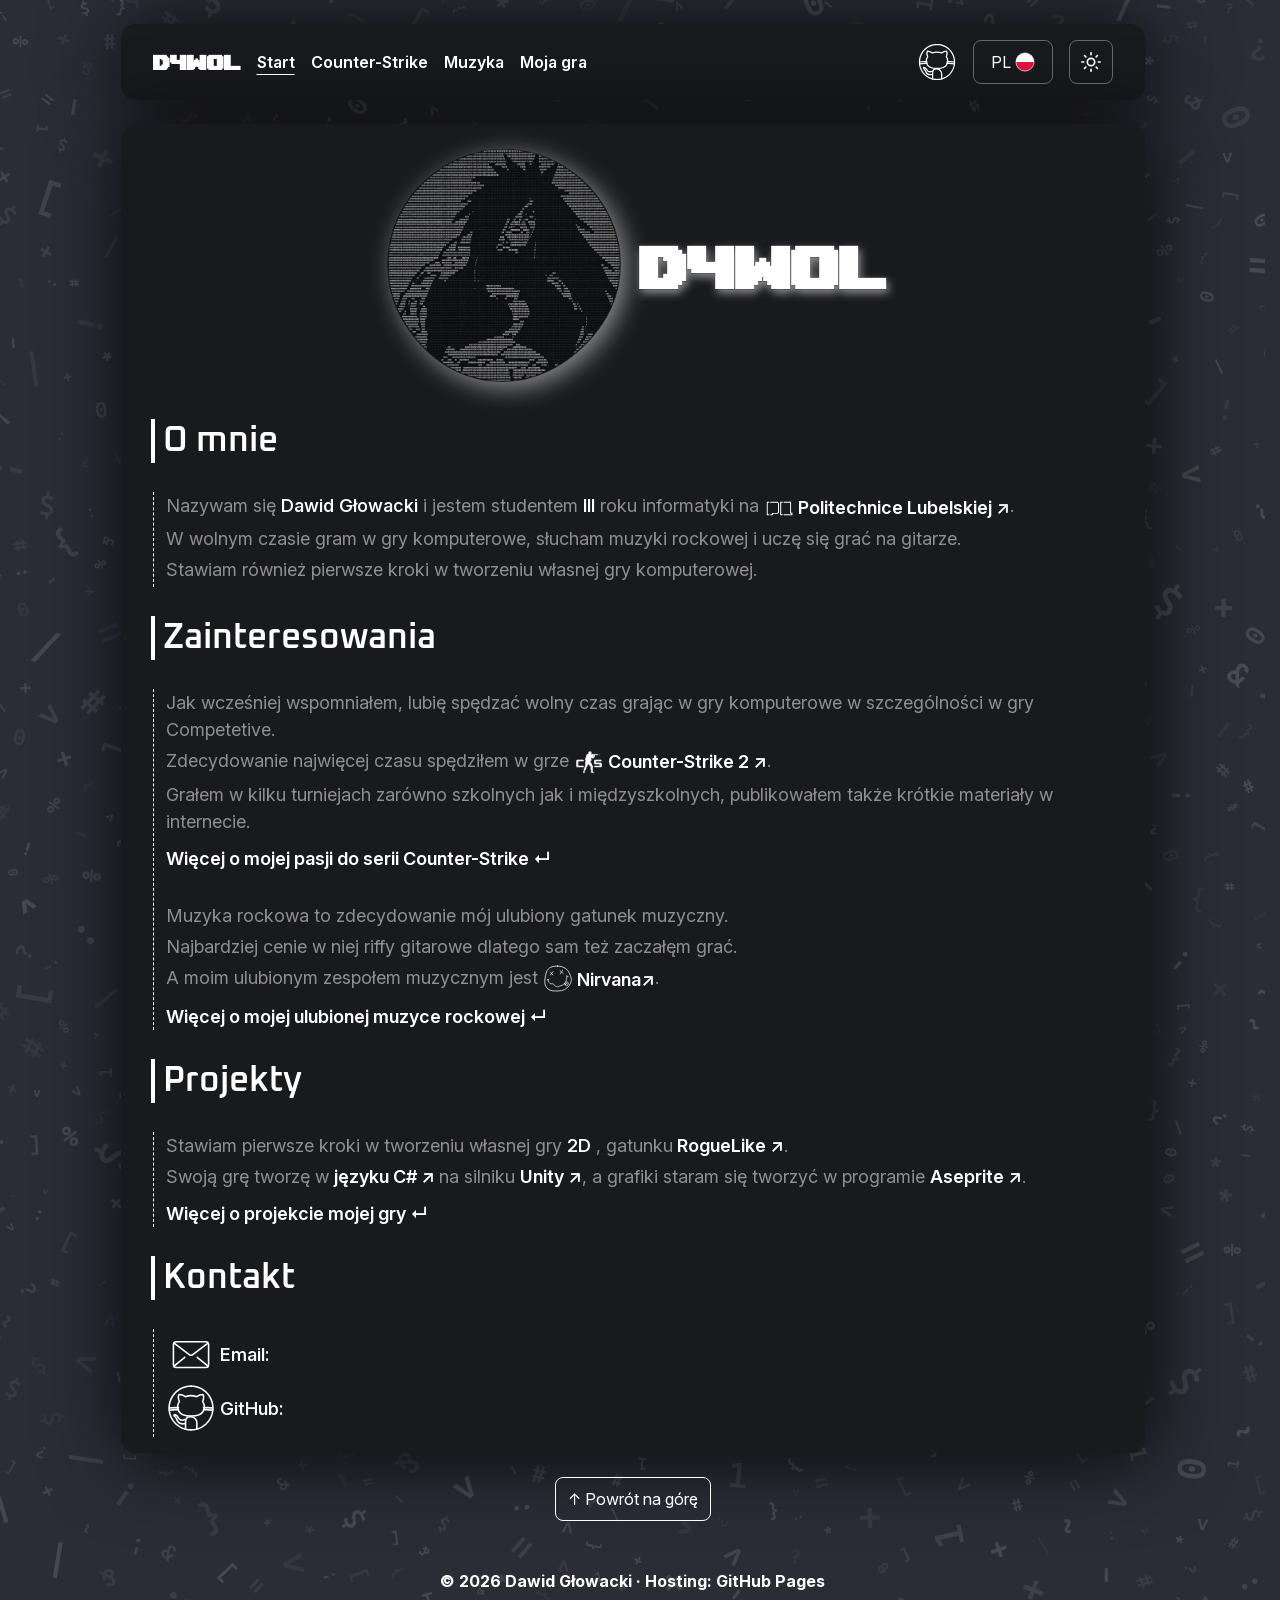
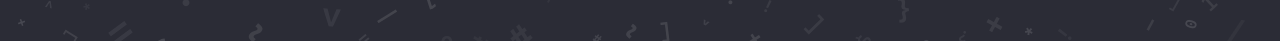
==== commit f10e24c0: "HTML Changes ---------------------------------------- HTML Changes  - Add common classes for buttons" ====
--- a/pl/index.html
+++ b/pl/index.html
@@ -18,7 +18,7 @@
     <header>
         <nav class="navbar" aria-label="Nawigacja">
             <a class="navbar-brand" href="index.html">D4WOL</a>
-            <button class="navbar-menu-toggle" type="button" aria-expanded="false" aria-controls="navbar-links">Menu ▾</button>
+            <button class="button navbar-menu-toggle" type="button" aria-expanded="false" aria-controls="navbar-links">Menu ▾</button>
             <ul id="navbar-links" class="navbar-links">
                 <li><a href="index.html" aria-current="page">Start</a></li>
                 <li><a href="cs.html">Counter-Strike</a></li>
@@ -30,15 +30,15 @@
                 <a  class="navbar-github" href="https://github.com/Dawoll" target="_blank" rel="noopener"
                     aria-label="Mój profil GitHub — otwiera nową kartę">
                     <span class="github-label">GitHub</span>
-                    <img src="../assets/icons/github_white_icon.svg" alt="">
+                    <img class="theme-icon" src="../assets/icons/github_white_icon.svg" alt="">
                 </a>
 
-                <a id="language-toggle" href="../index.html" hreflang="en" aria-label="Przełącz na angielski">
+                <a class="button" id="language-toggle" href="../index.html" hreflang="en" aria-label="Przełącz na angielski">
                     <span id="lang">PL</span> <img id="lang-icon" src="../assets/icons/pl_white_icon.svg" alt="">
                 </a>
 
-                <button id="theme-toggle" type="button" aria-label="Zmień motyw">
-                    <img src="../assets/icons/sun_white_icon.svg" alt="">
+                <button class="button-icon button" id="theme-toggle" type="button" aria-label="Zmień motyw">
+                    <img class="theme-icon" src="../assets/icons/sun_white_icon.svg" alt="">
                 </button>
             </div>
         </nav>
@@ -56,7 +56,7 @@
             <div class="information">
                 <p> Nazywam się <span class="white-text">Dawid Głowacki</span> i jestem studentem <span class="white-text"> III </span> roku informatyki na
                     <a class="icon-text" href="https://pollub.pl/" target="_blank" rel="noopener">
-                    <img src="../assets/icons/pollub_white_icon.svg" alt=""> Politechnice Lubelskiej ↗</a>. </p>
+                    <img class="theme-icon" src="../assets/icons/pollub_white_icon.svg" alt=""> Politechnice Lubelskiej ↗</a>. </p>
                 <p> W wolnym czasie gram w gry komputerowe, słucham muzyki rockowej i uczę się grać na gitarze. </p>
                 <p> Stawiam również pierwsze kroki w tworzeniu własnej gry komputerowej.</p>
             </div>
@@ -70,14 +70,14 @@
                 <p> Jak wcześniej wspomniałem, lubię spędzać wolny czas grając w gry komputerowe w szczególności w gry Competetive. </p>
                 <p> Zdecydowanie najwięcej czasu spędziłem w grze <a class="icon-text"
                     href="https://store.steampowered.com/app/730/CounterStrike_2/" target="_blank" rel="noopener">
-                    <img src="../assets/icons/cs_white_icon.svg" alt=""> Counter-Strike 2 ↗</a>. </p>
+                    <img class="theme-icon" src="../assets/icons/cs_white_icon.svg" alt=""> Counter-Strike 2 ↗</a>. </p>
                 <p> Grałem w kilku turniejach zarówno szkolnych jak i międzyszkolnych, publikowałem także krótkie materiały w internecie. </p>
                 <p class="moreInfo"> <a href = "cs.html"> Więcej o mojej pasji do serii Counter-Strike ↵</a> </p>
 
                 <p> Muzyka rockowa to zdecydowanie mój ulubiony gatunek muzyczny. </p>
                 <p> Najbardziej cenie w niej riffy gitarowe dlatego sam też zaczałęm grać. </p>
                 <p> A moim ulubionym zespołem muzycznym jest <a class="icon-text" href="https://open.spotify.com/artist/6olE6TJLqED3rqDCT0FyPh?si=Z2lgDo1pQneDaTebb05Caw" target="_blank" rel="noopener">
-                    <img src="../assets/icons/nirvana_white_icon.svg" alt=""> Nirvana↗ </a>. </p>
+                    <img class="theme-icon" src="../assets/icons/nirvana_white_icon.svg" alt=""> Nirvana↗ </a>. </p>
                 <p class="moreInfo"> <a href = "music.html"> Więcej o mojej ulubionej muzyce rockowej ↵</a> </p>
             </div>
 
@@ -102,7 +102,7 @@
             <div class="information">
 
                 <p class="iconArea contact-item" tabindex="0">
-                    <img class="Gmail-icon" src="../assets/icons/gmail_white_icon.svg" alt="">
+                    <img class="theme-icon Gmail-icon" src="../assets/icons/gmail_white_icon.svg" alt="">
                     <span class="white-text">Email:</span>
                     <span class="email-copy" data-copy-hint="Kliknij, aby skopiować!">
                         <button id="copy-email" data-copied="Skopiowano!" data-copy-error="Nie udało się skopiować adresu e-mail. Skopiuj go ręcznie." class="contact-value white-text"
@@ -114,7 +114,7 @@
 
                 <p class="iconArea">
                     <a class="iconArea contact-item" href="https://github.com/Dawoll" target="_blank" rel="noopener">
-                        <img class="Github-icon" src="../assets/icons/github_white_icon.svg" alt="">
+                        <img class="theme-icon Github-icon" src="../assets/icons/github_white_icon.svg" alt="">
                         <span class="white-text">GitHub:</span>
                         <span class="contact-value white-text">dawoll</span>
                     </a>
@@ -127,7 +127,7 @@
         </div>
     </main>
 
-    <button class="back-to-top" type="button">↑ Powrót na górę</button>
+    <button class="button back-to-top" type="button">↑ Powrót na górę</button>
 
     <footer>
         <p><b>&copy; 2026 Dawid Głowacki </b> · Hosting: GitHub Pages</p>
--- a/css/style.css
+++ b/css/style.css
@@ -3,805 +3,83 @@
     src: url("../assets/fonts/upheavtt.ttf") format("truetype");
     font-display: block;
 }
-
 @font-face {
     font-family: "Oxanium";
     src: url("../assets/fonts/Oxanium-SemiBold.ttf") format("truetype");
     font-weight: 600;
     font-display: block;
 }
-
 @font-face {
     font-family: "Inter";
     src: url("../assets/fonts/InterVariable.ttf") format("truetype");
     font-weight: 100 900;
     font-display: block;
 }
-
 @font-face {
     font-family: "CounterStrike";
     src: url("../assets/fonts/cs_regular.ttf") format("truetype");
-    font-weight: 400;
     font-display: block;
 }
-
-html {
-    scrollbar-gutter: stable;
-}
-
-body, .navbar, .page, .section-title, .information,
-p, a, button, .white-text,
-.profile h1, .profile-picture,
-.navbar-github img, #theme-toggle img,
-.Github-icon, .Gmail-icon {
-    transition: color 0.4s, background-color 0.4s, border-color 0.4s, filter 0.4s, -webkit-text-stroke-color 0.4s;
-}
-
+:root {
+    --text: #fff;
+    --panel: #191a1e;
+    --muted: #908f8f;
+    --background: #2b2c36;
+    --pattern: url("../assets/backgrounds/ascii_dark_background.png");
+    --hover: #ffffff1a;
+}
+html { scrollbar-gutter: stable; }
+body, .navbar, .page, .section-title, .information, p, a, button, .white-text, .profile h1,
+.profile-picture, .navbar-github img, #theme-toggle img, .Github-icon, .Gmail-icon { transition: color .4s, background-color .4s, border-color .4s, filter .4s, -webkit-text-stroke-color .4s; }
+body, .white-text, a, .game-contact-form option, .back-to-top, .light-theme .white-text { color: var(--text); }
 body {
     min-width: 304px;
-    background-color: #2b2c36;
-    background-image: url("../assets/backgrounds/ascii_dark_background.png");
-    background-size: 2400px 2400px;
-    background-repeat: repeat;
-    color: #ffffff;
+    background: var(--background) var(--pattern) 0% 0% / 2400px 2400px;
     font-family: "Inter", sans-serif;
 }
-
-.white-text {
-    color: #ffffff;
-    font-weight: 550;
-}
-
 a {
     text-decoration: none;
-    color: #ffffff;
     font-weight: 600;
 }
-
-img {
-    max-width: 100%;
-    height: auto;
-}
-
-main p, .page a:hover {
-    color: #908f8f;
-}
-
-.page .icon-text:hover img {
-    opacity: 0.7;
-    transform: scale(1.07);
-}
-
-main p {
-    margin: 0 0 4px;
-    padding-left: 12px;
-    line-height: 1.5;
-}
-
-.navbar, .page {
-    max-width: 960px;
-    margin: 24px auto;
-    padding: 16px 32px;
-    background: #191a1e;
-    border-radius: 15px;
-    box-shadow: 4px 4px 80px rgba(0, 0, 0, 0.8);
-}
-
-.profile, .iconArea, .navbar, .navbar-links, .navbar-tools,
-.navbar-github,
-#language-toggle, #theme-toggle,
-.subpage-header,
-.video-carousel,
-.data-update {
-    display: flex;
-    align-items: center;
-}
-
-.profile, .iconArea, .navbar, .navbar-links, .navbar-tools {
-    gap: 10px;
-}
-
-.navbar, .navbar-links, .navbar-tools {
-    flex-wrap: wrap;
-    gap: 16px;
-}
-
-.navbar-links {
-    list-style: none;
-    margin: 0;
-    padding: 0;
-}
-
-.navbar-tools {
-    margin-left: auto;
-}
-
-.navbar-brand, .profile {
-    font-family: "UpHeavtt", sans-serif;
-}
-
-.navbar-brand {
-    font-size: 28px;
-}
-
-.navbar-github {
-    min-height: 44px;
-}
-
-.navbar button, #language-toggle, .video-carousel button, .video-tabs button, .player-card a {
-    padding: 8px 12px;
-    border: 1px solid #666666;
-    border-radius: 8px;
-}
-
-.navbar button, #language-toggle, .video-carousel button, .video-tabs button {
-    min-height: 44px;
-    background: transparent;
-    color: inherit;
-    font: inherit;
-    cursor: pointer;
-}
-
-.navbar a:not(.navbar-github):hover, .navbar button:hover {
-    opacity: 0.7;
-    color: #acadb1;
-}
-
-.navbar a[aria-current="page"] {
-    text-decoration: underline;
-    text-underline-offset: 6px;
-}
-
+img, .contact-item, .character-frame { max-width: 100%; }
+img { height: auto; }
+main p, .page a:hover, .light-theme main p, .light-theme .game-contact-form small { color: var(--muted); }
+main p, .project-features { padding-left: 12px; }
+main p, .concert-list, .game-contact-form small { line-height: 1.5; }
+main p { margin: 0 0 4px; }
 a:focus-visible, button:focus-visible {
-    outline: 2px solid #ffffff;
+    outline: 2px solid #fff;
     outline-offset: 4px;
 }
-
-.profile {
-    justify-content: center;
-    flex-wrap: wrap;
-}
-
-.profile-picture {
-    width: min(250px, 100%);
-    border-radius: 50%;
-    filter: drop-shadow(6px 6px 12px rgba(255, 255, 255, 0.5));
-}
-
-.profile h1 {
-    font-size: clamp(40px, 8vw, 80px);
-    filter: drop-shadow(2px 4px 4px rgba(255, 255, 255, 0.5));
-    -webkit-text-stroke: 0.25px black;
-}
-
-.section-title {
-    font: 600 35px "Oxanium", sans-serif;
-    border-left: 4px solid #ffffff;
-    padding-left: 8px;
-    margin-left: -2px;
-}
-
-.information {
-    display: flow-root;
-    border-left: 1px dashed #ffffff;
-    font-size: 18px;
-}
-
-.information .moreInfo {
-    margin: 10px 0 30px;
-}
-
-.information .moreInfo:last-child {
-    margin-bottom: 0;
-}
-
-.iconArea {
-    gap: 5px;
-    min-width: 0;
-}
-
-.iconArea .white-text {
-    min-width: 0;
-    overflow-wrap: anywhere;
-}
-
-.Github-icon, .Gmail-icon {
-    flex-shrink: 0;
-}
-
-.Github-icon {
-    width: 50px;
-    padding-left: 4px;
-}
-
-.Gmail-icon {
-    width: 60px;
-}
-
-.icon-text {
-    display: inline-flex;
-    vertical-align: middle;
-    align-items: center;
-    white-space: nowrap;
-    gap: 4px;
-}
-
-.icon-text img {
-    width: 30px;
-    transition: transform 0.4s, opacity 0.4s, filter 0.4s;
-}
-
-#language-toggle, #theme-toggle {
-    gap: 4px;
-}
-
-#language-toggle {
-    box-sizing: border-box;
-    width: 80px;
-    flex-shrink: 0;
-    justify-content: center;
-    min-height: 44px;
-}
-
-#lang-icon {
-    display: block;
-    width: 20px;
-    height: 20px;
-    flex-shrink: 0;
-}
-
 footer {
     text-align: center;
     margin-top: 40px;
     font-weight: 700;
 }
-
-footer p {
-    margin-bottom: 50px;
-    margin-top: 50px;
-}
-
-.github-label {
-    max-width: 0;
-    overflow: hidden;
-    white-space: nowrap;
-    opacity: 0;
-    transform: translateX(12px);
-    transition: max-width 0.5s, margin-right 0.5s, opacity 0.5s, transform 0.5s, color 0.4s;
-}
-
-.navbar-github:hover .github-label,
-.navbar-github:focus-visible .github-label {
-    max-width: 72px;
-    margin-right: 8px;
-    opacity: 1;
-    transform: translateX(0);
-}
-
-.navbar-github img {
-    width: 40px;
-}
-
-.contact-item {
-    max-width: 100%;
-}
-
-.contact-value {
-    min-width: 0;
-    max-width: 0;
-    margin-left: 8px;
-    overflow: hidden;
-    white-space: nowrap;
-    opacity: 0;
-    transform: translateX(-8px);
-    transition: max-width 0.4s, opacity 0.4s, transform 0.4s, color 0.4s;
-}
-
-.contact-item:hover .contact-value,
-.contact-item:focus-visible .contact-value,
-.contact-item:has(:focus-visible) .contact-value {
-    max-width: 400px;
-    opacity: 1;
-    transform: translateX(0);
-}
-
+footer p { margin-block: 50px; }
+:is(.video-carousel, .video-tabs) button { min-width: 44px; }
+:is(.video-tabs, .video-carousel) button:focus-visible { outline-color: currentColor; }
+#language-toggle {
+    box-sizing: border-box;
+    width: 80px;
+    justify-content: center;
+}
+#lang-icon, .video-carousel video, .player-flag img, .light-theme .player-flag .flag-light,
+.gallery-stack img, #gallery-preview, .character-showcase img, .back-to-top { display: block; }
+#lang-icon {
+    width: 20px;
+    height: 20px;
+}
 #copy-email {
     background: none;
     border: 0;
-    padding: 0;
     font: inherit;
-    cursor: pointer;
-}
-
-.subpage-header {
-    justify-content: center;
-    flex-wrap: wrap;
-    gap: 4px;
-    padding: 24px 0;
-}
-
-.subpage-header img {
-    width: 80px;
-    transition: filter 0.4s;
-}
-
-.subpage-header h1 {
-    margin: 0;
-    font-family: "Oxanium", sans-serif;
-    font-weight: 600;
-    font-size: clamp(26px, 5vw, 40px);
-}
-
-.cs-header h1 {
-    font-family: "CounterStrike", sans-serif;
-    font-weight: 400;
-}
-
-.recordings-content {
-    --video-width: clamp(200px, 25vw, 300px);
-    display: grid;
-    grid-template-columns: minmax(0, 1fr) auto;
-    align-items: center;
-    gap: 12px;
-    padding-top: 16px;
-}
-
-.recordings-intro {
-    display: grid;
-    place-items: center;
-    min-width: 0;
-    padding: 0 56px 16px 12px;
-}
-
-.recordings-intro p {
-    max-width: 28ch;
-    margin: 0;
-    padding: 0;
-    text-align: center;
-}
-
-.recordings-layout {
-    display: grid;
-    grid-template-columns: auto 240px;
-    align-items: center;
-    gap: 24px;
-    padding: 0 12px 16px 0;
-}
-
-.video-carousel {
-    position: relative;
-    justify-content: flex-start;
-    gap: 12px;
-    min-width: 0;
-}
-
-.video-frame {
-    position: relative;
-    width: var(--video-width);
-    min-width: 0;
-}
-
-.video-carousel video {
-    display: block;
-    width: 100%;
-    aspect-ratio: 9 / 16;
-    object-fit: contain;
-    background: #000000;
-    border-radius: 12px;
-}
-
-.video-frame::before,
-.video-frame::after {
-    content: "";
-    position: absolute;
-    width: 40px;
-    height: 40px;
-    border: solid #ffffff;
-    border-width: 0;
-    pointer-events: none;
-    z-index: 1;
-    transition: border-color 0.4s;
-}
-
-.video-frame::before {
-    top: -12px;
-    right: -12px;
-    border-top-width: 5px;
-    border-right-width: 5px;
-}
-
-.video-frame::after {
-    bottom: -12px;
-    left: -12px;
-    border-bottom-width: 5px;
-    border-left-width: 5px;
-}
-
+}
 #previous-video {
-    position: absolute;
     left: -56px;
     top: 50%;
     transform: translateY(-50%);
 }
-
-.video-tabs {
-    display: grid;
-    grid-template-columns: minmax(0, 1fr);
-    gap: 8px;
-}
-
-.video-carousel button, .video-tabs button {
-    flex-shrink: 0;
-    min-width: 44px;
-}
-
-.video-tabs button {
-    text-align: left;
-    font-size: 16px;
-    overflow-wrap: anywhere;
-}
-
-.video-carousel button:enabled:hover, .video-tabs button:hover {
-    opacity: 0.7;
-}
-
-.video-carousel button:disabled {
-    opacity: 0.3;
-    cursor: default;
-}
-
-.video-tabs button[aria-pressed="true"] {
-    background: #ffffff;
-    color: #191a1e;
-    border-color: #ffffff;
-}
-
-.light-theme .video-tabs button[aria-pressed="true"] {
-    background: #191a1e;
-    color: #ffffff;
-    border-color: #191a1e;
-}
-
-.video-tabs button:focus-visible,
-.video-carousel button:focus-visible {
-    outline-color: currentColor;
-}
-
-@media (max-width: 1100px) {
-    .recordings-content {
-        grid-template-columns: minmax(0, 1fr);
-        gap: 16px;
-    }
-
-    .recordings-intro {
-        padding: 0 12px;
-    }
-
-    .recordings-layout {
-        grid-template-columns: minmax(0, 1fr) 240px;
-        padding-left: 12px;
-    }
-
-    .video-frame {
-        width: min(100%, 320px);
-    }
-
-    #previous-video {
-        position: static;
-        transform: none;
-    }
-
-}
-
-
-@media (prefers-reduced-motion: reduce) {
-    #theme-toggle img {
-        transition: none;
-        width: 20px;
-    }
-
-    .email-copy::after {
-        transition: none;
-    }
-
-}
-
-html.light-theme body,
-body.light-theme {
-    background-color: #e5e5eb;
-    background-image: url("../assets/backgrounds/ascii_light_background.png");
-    color: #191a1e;
-}
-
-.light-theme .navbar-brand {
-    color: #555454;
-}
-
-.light-theme .navbar,
-.light-theme .page {
-    background: #ffffff;
-}
-
-.light-theme .navbar .navbar-brand:hover {
-    color: #000000;
-    opacity: 1;
-}
-
-.light-theme a,
-.light-theme .white-text,
-.light-theme .section-title,
-.light-theme .profile h1 {
-    color: #191a1e;
-}
-
-.light-theme main p {
-    color: #6f6f6f;
-}
-
-.light-theme .section-title,
-.light-theme .information,
-.light-theme .navbar button,
-.light-theme #language-toggle,
-.light-theme .video-frame::before,
-.light-theme .video-frame::after,
-.light-theme .character-frame,
-.light-theme .player-card .player-name,
-.light-theme .gallery-stack img {
-    border-color: #191a1e;
-}
-
-.light-theme .navbar-links a:hover,
-.light-theme .navbar button:hover,
-.light-theme .icon-text:hover,
-.light-theme .page a:hover {
-    color: #000000;
-    font-weight: 800;
-    opacity: 1;
-}
-
-.light-theme .subpage-header img,
-.light-theme .navbar-github img,
-.light-theme #theme-toggle img,
-.light-theme .Github-icon,
-.light-theme .Gmail-icon,
-.light-theme .icon-text img {
-    filter: invert(1);
-}
-
-.light-theme .profile-picture,
-.light-theme .profile h1 {
-    filter: drop-shadow(6px 6px 24px rgba(0, 0, 0, 1));
-}
-
-.light-theme .profile h1 {
-    -webkit-text-stroke-color: #ffffff;
-}
-
-.email-copy {
-    position: relative;
-    display: inline-flex;
-    min-width: 0;
-}
-
-.email-copy::after {
-    content: attr(data-copy-hint);
-    position: absolute;
-    bottom: calc(100% + 8px);
-    left: 50%;
-    transform: translateX(-50%);
-    padding: 6px 10px;
-    border-radius: 6px;
-    background: #ffffff;
-    color: #191a1e;
-    font-size: 12px;
-    white-space: nowrap;
-    pointer-events: none;
-    opacity: 0;
-    transition: opacity 0.15s;
-    z-index: 10;
-}
-
-.email-copy:hover::after,
-.email-copy:has(:focus-visible)::after {
-    opacity: 1;
-    transition-delay: 0.1s;
-}
-
-.player-cards {
-    display: grid;
-    grid-template-columns: repeat(auto-fit, minmax(min(100%, 220px), 1fr));
-    gap: 16px;
-    margin: 24px 12px;
-}
-
-.player-card {
-    position: relative;
-    isolation: isolate;
-    overflow: hidden;
-    display: flex;
-    flex-direction: column;
-    gap: 12px;
-    min-width: 0;
-    padding: 16px;
-    border: 1px solid #666666;
-    border-radius: 8px;
-}
-
-.team-gamerlegion {
-    --team-name: "GAMERLEGION";
-}
-
-.team-betboom {
-    --team-name: "BETBOOM";
-}
-
-.team-parivision {
-    --team-name: "PARIVISION";
-}
-
-.player-card::before {
-    content: var(--team-name);
-    position: absolute;
-    inset: 0;
-    z-index: -1;
-    display: grid;
-    place-items: center;
-    font: 600 30px "Oxanium", sans-serif;
-    color: #ffffff;
-    white-space: nowrap;
-    transform: rotate(-20deg);
-    opacity: 0.1;
-    user-select: none;
-    pointer-events: none;
-    transition: color 0.4s;
-}
-
-.player-card h2 {
-    margin: 0;
-    padding-right: 40px;
-    font: 600 26px "Oxanium", sans-serif;
-}
-
-.player-flag {
-    position: absolute;
-    top: 16px;
-    right: 16px;
-}
-
-.player-flag img {
-    display: block;
-    width: 30px;
-    height: 30px;
-    object-fit: contain;
-}
-
-.player-flag .flag-light,
-.light-theme .player-flag img:not(.flag-light) {
-    display: none;
-}
-
-.light-theme .player-flag .flag-light {
-    display: block;
-}
-
-.data-update {
-    flex-wrap: wrap;
-    gap: 8px;
-    font-size: 18px;
-}
-
-.data-update > span:first-child {
-    color: #ffffff;
-    font: 26px/1 sans-serif;
-}
-
-.light-theme .player-card::before,
-.light-theme .data-update > span:first-child {
-    color: #000000;
-}
-
-.player-card p {
-    margin: 0;
-    padding: 0;
-}
-
-.player-card .player-winnings {
-    font-size: 16px;
-}
-
-.player-winnings .white-text {
-    white-space: nowrap;
-}
-
-.player-card .player-name {
-    align-self: flex-start;
-    padding-bottom: 10px;
-    border-bottom: 1px solid #ffffff;
-    transition: border-color 0.4s;
-}
-
-.player-card a {
-    display: inline-flex;
-    align-items: center;
-    gap: 8px;
-    align-self: flex-start;
-    margin-top: auto;
-}
-
-.player-card a img {
-    width: 26px;
-    height: 26px;
-    transition: filter 0.4s;
-}
-
-.player-card a:hover img,
-.player-card a:focus-visible img {
-    filter: brightness(0.57);
-}
-
-.light-theme .player-card a img {
-    filter: brightness(0) invert(0.45);
-}
-
-.light-theme .player-card a:hover img,
-.light-theme .player-card a:focus-visible img {
-    filter: brightness(0);
-}
-
-.gallery-stack {
-    display: grid;
-    grid-template-columns: repeat(5, 1fr);
-    align-items: center;
-    max-width: 700px;
-    margin: 40px auto;
-    padding: 30px;
-}
-
-.gallery-stack button {
-    grid-row: 1;
-    min-width: 0;
-    padding: 0;
-    border: 0;
-    background: transparent;
-    cursor: zoom-in;
-}
-
-.gallery-stack img {
-    display: block;
-    width: 100%;
-    aspect-ratio: 4 / 3;
-    object-fit: cover;
-    border: 3px solid #ffffff;
-    box-sizing: border-box;
-    box-shadow: 0 8px 24px #00000066;
-}
-
-.gallery-stack button:first-child {
-    grid-column: 1 / 4;
-    transform: translateY(15px) rotate(-9deg);
-}
-
-.generator-gallery img {
-    aspect-ratio: 3 / 4;
-    object-fit: contain;
-    background: #191a1e;
-    transition: background-color 0.4s;
-}
-
-.light-theme .generator-gallery img {
-    background: #ffffff;
-}
-
-.gallery-stack button:last-child {
-    grid-column: 3 / 6;
-    transform: translateY(-15px) rotate(12deg);
-    z-index: 1;
-}
-
-body.gallery-open {
-    overflow: hidden;
-}
-
 #gallery-dialog {
     max-width: 96vw;
     max-height: 94vh;
@@ -811,468 +89,602 @@
     background: #191a1e;
     box-sizing: border-box;
 }
-
-#gallery-dialog::backdrop {
-    background: #000000cc;
-}
-
+#gallery-dialog::backdrop { background: #000000cc; }
 #gallery-preview {
-    display: block;
     width: auto;
     max-height: calc(94vh - 60px);
+}
+.light-theme {
+    --text: #191a1e;
+    --panel: #fff;
+    --muted: #6f6f6f;
+    --background: #e5e5eb;
+    --pattern: url("../assets/backgrounds/ascii_light_background.png");
+    --hover: #0000000d;
+}
+.white-text { font-weight: 550; }
+.page .icon-text:hover img, .navbar a:not(.navbar-github):hover, .navbar button:hover,
+.video-carousel button:enabled:hover, .video-tabs button:hover { opacity: 0.7; }
+.page .icon-text:hover img { transform: scale(1.07); }
+.navbar, .page, .generator-gallery img, .game-contact-form option { background: var(--panel); }
+.navbar, .page {
+    max-width: 960px;
+    margin: 24px auto;
+    padding: 16px 32px;
+    border-radius: 15px;
+    box-shadow: 4px 4px 80px #000c;
+}
+.profile, .iconArea, .navbar, .navbar-links, .navbar-tools, .navbar-github, #language-toggle,
+#theme-toggle, .subpage-header, .video-carousel, .data-update, .icon-text, .recordings-content,
+.recordings-layout, .player-card a, .gallery-stack, .features-overview { align-items: center; }
+.profile, .iconArea, .navbar, .navbar-links, .navbar-tools, .navbar-github, #language-toggle,
+.subpage-header, .video-carousel, .data-update, .player-card { display: flex; }
+.profile { gap: 10px; }
+.navbar, .navbar-links, .navbar-tools {
+    flex-wrap: wrap;
+    gap: 16px;
+}
+.navbar-links, .recordings-intro p, .player-card p, .game-contact-form p, .animation-showcase p,
+#copy-email, .gallery-stack button, .gallery-close, .song-groups, .song-groups details ul { padding: 0; }
+.navbar-links, .recordings-intro p, .player-card p, .game-contact-form p, .animation-showcase p,
+.subpage-header h1, .player-card h2 { margin: 0; }
+.navbar-links, .song-groups, .song-groups details ul, .project-features { list-style: none; }
+.navbar-tools { margin-left: auto; }
+.navbar-brand, .profile { font-family: "UpHeavtt", sans-serif; }
+.navbar-brand { font-size: 28px; }
+.navbar-github, .button { min-height: 44px; }
+.button, .player-card a, .player-card, .game-contact-form, .form-control {
+    border: 1px solid #666;
+    border-radius: 8px;
+}
+.button, .player-card a { padding: 10px 12px; }
+.button-icon {
+    display: grid;
+    place-items: center;
+    box-sizing: border-box;
+    width: 44px;
+    height: 44px;
+    flex-shrink: 0;
+}
+.button.button-icon { padding: 10px; }
+.button, #copy-email, .gallery-close, .song-groups summary { cursor: pointer; }
+.button, .form-control {
+    background: transparent;
+    color: inherit;
+    font: inherit;
+}
+.navbar a:not(.navbar-github):hover, .navbar button:hover, .game-contact-form small { color: #acadb1; }
+.navbar a[aria-current="page"] {
+    text-decoration: underline;
+    text-underline-offset: 6px;
+}
+.profile, .subpage-header {
+    justify-content: center;
+    flex-wrap: wrap;
+}
+.profile-picture {
+    width: min(250px, 100%);
+    border-radius: 50%;
+    filter: drop-shadow(6px 6px 12px rgba(255, 255, 255, 0.5));
+}
+.profile h1 {
+    font-size: clamp(40px, 8vw, 80px);
+    filter: drop-shadow(2px 4px 4px rgba(255, 255, 255, 0.5));
+    -webkit-text-stroke: 0.25px black;
+}
+.section-title {
+    font: 600 35px "Oxanium", sans-serif;
+    border-left: 4px solid var(--text);
+    padding-left: 8px;
+    margin-left: -2px;
+}
+.information {
+    display: flow-root;
+    border-left: 1px dashed var(--text);
+    font-size: 18px;
+}
+.information .moreInfo { margin: 10px 0 30px; }
+.information .moreInfo:last-child { margin-bottom: 0; }
+.iconArea, .iconArea .white-text, .contact-value, .recordings-intro, .video-carousel, .video-frame,
+.email-copy, .player-card, .gallery-stack button, .form-control { min-width: 0; }
+.iconArea { gap: 4px; }
+.iconArea .white-text, .video-tabs button, .game-contact-form p { overflow-wrap: anywhere; }
+.Github-icon, .Gmail-icon, #language-toggle, #lang-icon, :is(.video-carousel, .video-tabs) button { flex-shrink: 0; }
+.Github-icon, .Gmail-icon { width: 50px; }
+.icon-text, .github-label, .contact-value, .email-copy::after, .player-card::before,
+.player-winnings .white-text { white-space: nowrap; }
+.icon-text, #language-toggle, #theme-toggle, .subpage-header { gap: 4px; }
+.icon-text {
+    display: inline-flex;
+    vertical-align: middle;
+}
+.icon-text img {
+    width: 30px;
+    transition: transform .4s, opacity .4s, filter .4s;
+}
+.github-label, .contact-value, .player-card, body.gallery-open { overflow: hidden; }
+.github-label {
+    max-width: 0;
+    opacity: 0;
+    transform: translateX(12px);
+    transition: max-width .5s, margin-right .5s, opacity .5s, transform .5s, color .4s;
+}
+.navbar-github:is(:hover, :focus-visible) .github-label,
+.contact-item:is(:hover, :focus-visible, :has(:focus-visible)) .contact-value, .light-theme .navbar .navbar-brand:hover,
+.light-theme .navbar-links a:hover, .light-theme .navbar button:hover, .light-theme .icon-text:hover,
+.light-theme .page a:hover, .email-copy:is(:hover, :has(:focus-visible))::after { opacity: 1; }
+.navbar-github:is(:hover, :focus-visible) .github-label {
+    max-width: 72px;
+    margin-right: 8px;
+    transform: translateX(0);
+}
+.navbar-github img, .video-frame::before, .video-frame::after { width: 40px; }
+.contact-value {
+    max-width: 0;
+    margin-left: 8px;
+    opacity: 0;
+    transform: translateX(-8px);
+    transition: max-width .4s, opacity .4s, transform .4s, color .4s;
+}
+.contact-item:is(:hover, :focus-visible, :has(:focus-visible)) .contact-value {
+    max-width: 400px;
+    transform: translateX(0);
+}
+.subpage-header { padding: 24px 0; }
+.subpage-header img {
+    width: 80px;
+    transition: filter .4s;
+}
+.subpage-header h1 { font: 600 clamp(26px, 5vw, 40px) "Oxanium", sans-serif; }
+.cs-header h1 {
+    font-family: "CounterStrike", sans-serif;
+    font-weight: 400;
+}
+.recordings-content, .recordings-intro, .recordings-layout, .video-tabs, .player-cards,
+.player-card::before, .gallery-stack, .song-groups details ul, .concert-list, .features-overview,
+.character-showcase, .game-contact-form, .form-field { display: grid; }
+.recordings-content {
+    grid-template-columns: minmax(0, 1fr) auto;
+    gap: 12px;
+    padding-top: 16px;
+}
+.recordings-intro {
+    place-items: center;
+    padding: 0 56px 16px 12px;
+}
+.recordings-intro p {
+    max-width: 28ch;
+    text-align: center;
+}
+.recordings-layout {
+    grid-template-columns: auto 240px;
+    gap: 24px;
+    padding: 0 12px 16px 0;
+}
+.video-carousel {
+    position: relative;
+    justify-content: flex-start;
+    gap: 12px;
+}
+.video-frame {
+    position: relative;
+    width: clamp(200px, 25vw, 300px);
+}
+.video-carousel video, .player-flag img, #gallery-preview,
+.character-showcase img { object-fit: contain; }
+.video-carousel video {
+    width: 100%;
+    aspect-ratio: 9 / 16;
+    background: #000;
+    border-radius: 12px;
+}
+.video-frame::before, .video-frame::after, #previous-video, .email-copy::after, .player-card::before,
+.player-flag, .gallery-close { position: absolute; }
+.video-frame::before, .video-frame::after {
+    content: "";
+    height: 40px;
+    border: 0 solid var(--text);
+    pointer-events: none;
+    z-index: 1;
+    transition: border-color .4s;
+}
+.video-frame::before {
+    top: -12px;
+    right: -12px;
+    border-top-width: 5px;
+    border-right-width: 5px;
+}
+.video-frame::after {
+    bottom: -12px;
+    left: -12px;
+    border-bottom-width: 5px;
+    border-left-width: 5px;
+}
+.video-tabs, .data-update, .player-card a, .song-groups details ul, .form-field { gap: 8px; }
+.video-tabs { grid-template-columns: minmax(0, 1fr); }
+.video-tabs button, .player-card .player-winnings { font-size: 16px; }
+.video-tabs button { text-align: left; }
+.video-carousel button:disabled {
+    opacity: 0.3;
+    cursor: default;
+}
+.video-tabs button[aria-pressed="true"] {
+    background: var(--text);
+    color: var(--panel);
+    border-color: var(--text);
+}
+.light-theme .navbar-brand { color: #555454; }
+.light-theme .navbar .navbar-brand:hover, .light-theme .navbar-links a:hover,
+.light-theme .navbar button:hover, .light-theme .icon-text:hover, .light-theme .page a:hover,
+.light-theme .player-card::before, .light-theme .data-update > span:first-child { color: #000; }
+.light-theme .navbar button, .light-theme #language-toggle { border-color: var(--text); }
+.light-theme .navbar-links a:hover, .light-theme .navbar button:hover, .light-theme .icon-text:hover,
+.light-theme .page a:hover { font-weight: 800; }
+.light-theme .theme-icon { filter: invert(1); }
+.light-theme .profile-picture, .light-theme .profile h1 { filter: drop-shadow(6px 6px 24px #000); }
+.light-theme .profile h1 { -webkit-text-stroke-color: #fff; }
+.email-copy {
+    position: relative;
+    display: inline-flex;
+}
+.email-copy::after {
+    content: attr(data-copy-hint);
+    bottom: calc(100% + 8px);
+    left: 50%;
+    transform: translateX(-50%);
+    padding: 6px 10px;
+    border-radius: 8px;
+    background: var(--text);
+    color: var(--panel);
+    font-size: 12px;
+    pointer-events: none;
+    opacity: 0;
+    transition: opacity .15s;
+    z-index: 10;
+}
+.email-copy:is(:hover, :has(:focus-visible))::after { transition-delay: .1s; }
+.player-cards {
+    grid-template-columns: repeat(auto-fit, minmax(min(100%, 220px), 1fr));
+    gap: 16px;
+    margin: 24px 12px;
+}
+.player-card {
+    position: relative;
+    isolation: isolate;
+    flex-direction: column;
+    gap: 12px;
+    padding: 16px;
+}
+.team-gamerlegion { --team-name: "GAMERLEGION"; }
+.team-betboom { --team-name: "BETBOOM"; }
+.team-parivision { --team-name: "PARIVISION"; }
+.player-card::before {
+    content: var(--team-name);
+    inset: 0;
+    z-index: -1;
+    place-items: center;
+    font: 600 30px "Oxanium", sans-serif;
+    color: #fff;
+    transform: rotate(-20deg);
+    opacity: 0.1;
+    user-select: none;
+    pointer-events: none;
+    transition: color .4s;
+}
+.player-card h2 {
+    padding-right: 40px;
+    font: 600 26px "Oxanium", sans-serif;
+}
+.player-flag {
+    top: 16px;
+    right: 16px;
+}
+.player-flag img {
+    width: 30px;
+    height: 30px;
+}
+.player-flag .flag-light, .light-theme .player-flag img:not(.flag-light), .game-contact-form [hidden],
+.navbar-menu-toggle { display: none; }
+.data-update {
+    flex-wrap: wrap;
+    font-size: 18px;
+}
+.data-update > span:first-child {
+    color: #fff;
+    font: 26px/1 sans-serif;
+}
+.player-card .player-name {
+    align-self: flex-start;
+    padding-bottom: 10px;
+    border-bottom: 1px solid var(--text);
+    transition: border-color .4s;
+}
+.player-card a {
+    display: inline-flex;
+    align-self: flex-start;
+    margin-top: auto;
+}
+.player-card a img {
+    width: 26px;
+    height: 26px;
+    transition: filter .4s;
+}
+.player-card a:is(:hover, :focus-visible) img { filter: brightness(0.57); }
+.light-theme .player-card a img { filter: brightness(0) invert(0.45); }
+.light-theme .player-card a:is(:hover, :focus-visible) img { filter: brightness(0); }
+.gallery-stack {
+    grid-template-columns: repeat(5, 1fr);
+    max-width: 700px;
+    margin: 40px auto;
+    padding: 30px;
+}
+.gallery-stack button {
+    grid-row: 1;
+    border: 0;
+    background: transparent;
+    cursor: zoom-in;
+}
+.gallery-stack img {
+    width: 100%;
+    aspect-ratio: 4 / 3;
+    object-fit: cover;
+    border: 3px solid var(--text);
+    box-sizing: border-box;
+    box-shadow: 0 8px 24px #00000066;
+}
+.gallery-stack button:first-child {
+    grid-column: 1 / 4;
+    transform: translateY(15px) rotate(-9deg);
+}
+.generator-gallery img {
     object-fit: contain;
-}
-
+    aspect-ratio: 3 / 4;
+    transition: background-color .4s;
+}
+.gallery-stack button:last-child {
+    grid-column: 3 / 6;
+    transform: translateY(-15px) rotate(12deg);
+    z-index: 1;
+}
 .gallery-close {
-    position: absolute;
     top: 2px;
     right: 8px;
-    width: 44px;
-    height: 44px;
-    padding: 0;
     border: 0;
     background: transparent;
-    color: #ffffff;
+    color: #fff;
     font-size: 32px;
-    cursor: pointer;
-}
-
+}
 .email-copy:has(.copy-confirmed)::after {
     opacity: 0;
     transition: none;
 }
-
-.light-theme .email-copy::after {
-    background: #191a1e;
-    color: #ffffff;
-}
-
 .song-groups {
     max-width: 560px;
     margin: 24px auto;
-    padding: 0;
-    list-style: none;
     text-align: center;
 }
-
 .song-groups > li {
     padding: 14px 0;
-    border-bottom: 1px solid #666666;
-}
-
+    border-bottom: 1px solid #666;
+}
 .song-groups summary {
     font: 600 22px "Oxanium", sans-serif;
     list-style-position: inside;
-    cursor: pointer;
-}
-
-.song-groups details ul {
-    display: grid;
-    gap: 8px;
-    margin: 16px 0 0;
-    padding: 0;
-    list-style: none;
-}
-
+}
+.song-groups details ul { margin: 16px 0 0; }
 .concert-list {
-    display: grid;
     gap: 12px;
     margin: 20px 0;
     padding-left: 56px;
     list-style-type: "→  ";
-    line-height: 1.5;
-}
-
-.project-features {
-    padding-left: 12px;
-    list-style: none;
-}
-
-.project-features > li {
-    margin-bottom: 20px;
-}
-
+}
+.project-features > li { margin-bottom: 20px; }
 .project-features ul {
     margin-top: 12px;
     padding-left: 28px;
     list-style-type: "→  ";
     line-height: 1.6;
 }
-
 .features-overview {
-    display: grid;
     grid-template-columns: minmax(0, 1fr) 240px;
-    align-items: center;
     gap: 24px;
     padding-right: 40px;
 }
-
 .character-showcase {
-    display: grid;
     place-items: center;
     padding: 24px;
 }
-
 .character-showcase img {
-    display: block;
     width: 192px;
     height: 240px;
-    object-fit: contain;
     image-rendering: pixelated;
 }
-
 .animation-showcase {
     grid-template-columns: minmax(0, 192px);
     justify-content: center;
     gap: 16px;
 }
-
 .character-frame {
-    max-width: 100%;
     padding-bottom: 12px;
-    border-bottom: 2px solid #ffffff;
-    transition: border-color 0.4s;
-}
-
+    border-bottom: 2px solid var(--text);
+    transition: border-color .4s;
+}
 .game-contact-form {
-    display: grid;
-    gap: 18px;
+    gap: 16px;
     max-width: 620px;
     margin: 24px auto;
-    padding: 20px;
-    border: 1px solid #666666;
-    border-radius: 8px;
-}
-
-.form-field {
-    display: grid;
-    gap: 8px;
-}
-
-.game-contact-form [hidden] {
-    display: none;
-}
-
-.game-contact-form :is(input, select, textarea, button) {
+    padding: 16px;
+}
+.form-control {
     box-sizing: border-box;
-    min-width: 0;
     width: 100%;
     padding: 10px 12px;
-    border: 1px solid #666666;
-    border-radius: 8px;
-    background: transparent;
-    color: inherit;
-    font: inherit;
-    transition: border-color 0.4s, background-color 0.4s;
-}
-
+    transition: border-color .4s, background-color .4s;
+}
 .game-contact-form :is(input, select, textarea):focus-visible {
     outline: 2px solid currentColor;
     outline-offset: 3px;
 }
-
 .game-contact-form textarea {
     resize: vertical;
     min-height: 140px;
 }
-
-.game-contact-form option {
-    background: #191a1e;
-    color: #ffffff;
-}
-
-.light-theme .game-contact-form option {
-    background: #ffffff;
-    color: #191a1e;
-}
-
-.game-contact-form button {
-    min-height: 44px;
-    cursor: pointer;
-}
-
-.game-contact-form button:enabled:hover {
-    background: #ffffff1a;
-}
-
-.light-theme .game-contact-form button:enabled:hover {
-    background: #0000000d;
-}
-
+.game-contact-form button:enabled:hover, .back-to-top:hover { background: var(--hover); }
 .game-contact-form button:disabled {
     opacity: 0.5;
     cursor: default;
 }
-
-.game-contact-form small {
-    color: #acadb1;
-    line-height: 1.5;
-}
-
-.light-theme .game-contact-form small {
-    color: #6f6f6f;
-}
-
-.game-contact-form p {
-    margin: 0;
-    padding: 0;
-    overflow-wrap: anywhere;
-}
-
 .animation-showcase p {
-    margin: 0;
-    padding: 0;
     font: 600 26px "Oxanium", sans-serif;
     text-align: center;
 }
-
-
 .back-to-top {
-    display: block;
     margin: 24px auto;
-    padding: 10px 16px;
-    border: 1px solid currentColor;
-    border-radius: 8px;
-    background: transparent;
-    color: #ffffff;
-    font: inherit;
-    cursor: pointer;
-}
-
-.back-to-top:hover {
-    background-color: #ffffff1a;
-}
-
-.light-theme .back-to-top {
-    color: #191a1e;
-}
-
-.light-theme .back-to-top:hover {
-    background-color: #0000000d;
-}
-
+    border-color: currentColor;
+}
+.light-theme #language-toggle:hover,
+.light-theme .video-tabs button:enabled:hover { opacity: 1; }
+.light-theme #language-toggle,
+.light-theme .video-tabs button:not([aria-pressed="true"]) { color: var(--muted); }
+.light-theme #lang-icon { opacity: .7; }
+.light-theme #language-toggle:hover,
+.light-theme .video-tabs button:not([aria-pressed="true"]):hover {
+    color: #000;
+    font-weight: 800;
+}
+.light-theme #language-toggle:hover #lang-icon { opacity: 1; }
+@media (max-width: 1100px) {
+    .recordings-content {
+        grid-template-columns: minmax(0, 1fr);
+        gap: 16px;
+    }
+    .recordings-intro { padding: 0 12px; }
+    .recordings-layout {
+        grid-template-columns: minmax(0, 1fr) 240px;
+        padding-left: 12px;
+    }
+    .video-frame { width: min(100%, 320px); }
+    #previous-video {
+        position: static;
+        transform: none;
+    }
+}
+@media (prefers-reduced-motion: reduce) {
+    #theme-toggle img {
+        transition: none;
+        width: 20px;
+    }
+}
 @media (max-width: 900px) {
     .features-overview {
         grid-template-columns: minmax(0, 1fr) 160px;
         gap: 16px;
         padding-right: 12px;
     }
-
-    .features-overview .character-showcase {
-        padding: 12px;
-    }
-}
-
-.navbar-menu-toggle {
-    display: none;
-}
-
+    .features-overview .character-showcase { padding: 12px; }
+}
 @media (max-width: 640px) {
     .navbar {
         display: grid;
         grid-template-columns: auto minmax(0, 1fr);
     }
-
-    .navbar-brand {
-        font-size: 24px;
-    }
-
+    .navbar-brand { font-size: 24px; }
+    .subpage-header img { width: 64px; }
     .navbar-tools {
         flex-wrap: nowrap;
         justify-self: end;
-        gap: 6px;
-    }
-
-    .navbar-github img {
-        width: 32px;
-    }
-
-    .navbar-github .github-label {
-        display: none;
-    }
-
+    }
+    .navbar-github img { width: 32px; }
+    .navbar-github .github-label, .menu-ready:not(.menu-open) .navbar-links,
+    .features-overview .character-showcase { display: none; }
     #language-toggle {
         width: 64px;
         padding: 8px;
     }
-
-    #theme-toggle {
-        width: 44px;
-        height: 44px;
-        padding: 10px;
-    }
-
     #theme-toggle img {
         width: 20px;
         height: 20px;
         object-fit: contain;
     }
-
-    .navbar-menu-toggle, .navbar-links {
-        grid-column: 1 / -1;
-    }
-
+    .navbar-menu-toggle, .navbar-links, .video-frame { grid-column: 1 / -1; }
+    .menu-ready .navbar-menu-toggle, .video-tabs, .navbar-links, .navbar-links a, .video-carousel,
+    .video-carousel button { width: 100%; }
     .menu-ready .navbar-menu-toggle {
         display: block;
         order: 2;
-        width: 100%;
-    }
-
-    .navbar-menu-toggle[aria-expanded="true"] {
-        color: #acadb1;
-    }
-
-    .light-theme .navbar-menu-toggle[aria-expanded="true"] {
-        color: #000000;
-    }
-
-    .menu-ready:not(.menu-open) .navbar-links {
-        display: none;
-    }
-
-    .video-tabs {
-        width: 100%;
-    }
-
-    .profile h1 {
-        margin: 16px 0;
-    }
-
-    .section-title {
-        font-size: 28px;
-    }
-
-    .animation-showcase {
-        grid-template-columns: minmax(0, 128px);
-    }
-
-    .animation-showcase p {
-        font-size: 18px;
-    }
-
+    }
+    .navbar-menu-toggle[aria-expanded="true"] { color: #acadb1; }
+    .light-theme .navbar-menu-toggle[aria-expanded="true"] { color: #000; }
+    .profile h1 { margin: 16px 0; }
+    .section-title { font-size: 28px; }
+    .animation-showcase { grid-template-columns: minmax(0, 128px); }
+    .animation-showcase p { font-size: 18px; }
     .animation-showcase img {
         width: 128px;
         height: 160px;
     }
-
     .navbar, .page {
         margin: 16px auto;
         padding: 20px 16px;
     }
-
-    .navbar, .navbar-tools {
-        gap: 10px;
-    }
-
+    .navbar, .navbar-tools { gap: 10px; }
     .navbar-links {
         order: 3;
-        width: 100%;
         display: grid;
         grid-template-columns: minmax(0, 1fr);
         gap: 8px;
         text-align: center;
     }
-
     .navbar-links a {
         display: grid;
         place-items: center;
         box-sizing: border-box;
         min-height: 44px;
-        width: 100%;
-        border: 1px solid #666666;
+        border: 1px solid #666;
         border-radius: 8px;
     }
-
-    .information .moreInfo {
-        font-size: 13px;
-    }
-
-    .contact-item {
-        font-size: 14px;
-    }
-
-    .features-overview .character-showcase {
-        display: none;
-    }
-
+    .information .moreInfo { font-size: 13px; }
     .information {
         font-size: 16px;
         overflow-wrap: anywhere;
     }
-
-    .icon-text {
-        max-width: 100%;
-        white-space: normal;
-    }
-
-    .icon-text img {
-        flex-shrink: 0;
-    }
-
+    .icon-text, .email-copy { max-width: 100%; }
+    .icon-text { white-space: normal; }
+    .icon-text img { flex-shrink: 0; }
     .recordings-layout {
         grid-template-columns: minmax(0, 1fr);
         justify-items: center;
         justify-self: stretch;
         gap: 16px;
     }
-
     .video-carousel {
-        width: 100%;
         display: grid;
         grid-template-columns: repeat(2, minmax(0, 1fr));
         justify-items: center;
         gap: 24px 12px;
     }
-
     .video-frame {
-        grid-column: 1 / -1;
         grid-row: 1;
         width: min(100% - 24px, 300px);
     }
-
-    .video-carousel button {
-        grid-row: 2;
-        width: 100%;
-    }
-
+    .video-carousel button { grid-row: 2; }
     .features-overview {
         grid-template-columns: minmax(0, 1fr);
         padding-right: 0;
     }
-
-    .gallery-stack {
-        padding: 20px;
-    }
-
-    .concert-list {
-        padding-left: 36px;
-    }
-
-    .game-contact-form {
-        min-width: 0;
-        margin: 20px 0 20px 12px;
-        padding: 14px;
-    }
-
-    .form-field {
-        min-width: 0;
-    }
-
-    .email-copy {
-        max-width: 100%;
-    }
-
+    .gallery-stack { padding: 20px; }
+    .concert-list { padding-left: 36px; }
+    .game-contact-form, .form-field { min-width: 0; }
+    .game-contact-form { margin: 20px 0 20px 12px; }
     #copy-email {
         overflow-wrap: anywhere;
         text-align: left;
     }
-
     footer {
         padding: 0 12px;
         font-size: 14px;
     }
 }
-
 @media (max-width: 640px), (hover: none), (pointer: coarse) {
     .contact-item {
         display: grid;
@@ -1280,20 +692,12 @@
         gap: 4px;
         font-size: clamp(10px, 3.2vw, 14px);
     }
-
     .contact-item > img {
         width: 28px;
-        padding-left: 0;
-    }
-
-    .contact-item .email-copy {
-        margin-top: 0;
-    }
-
+    }
     .contact-item .contact-value {
         max-width: 100%;
         margin-left: 0;
-        white-space: nowrap;
         opacity: 1;
         transform: none;
     }
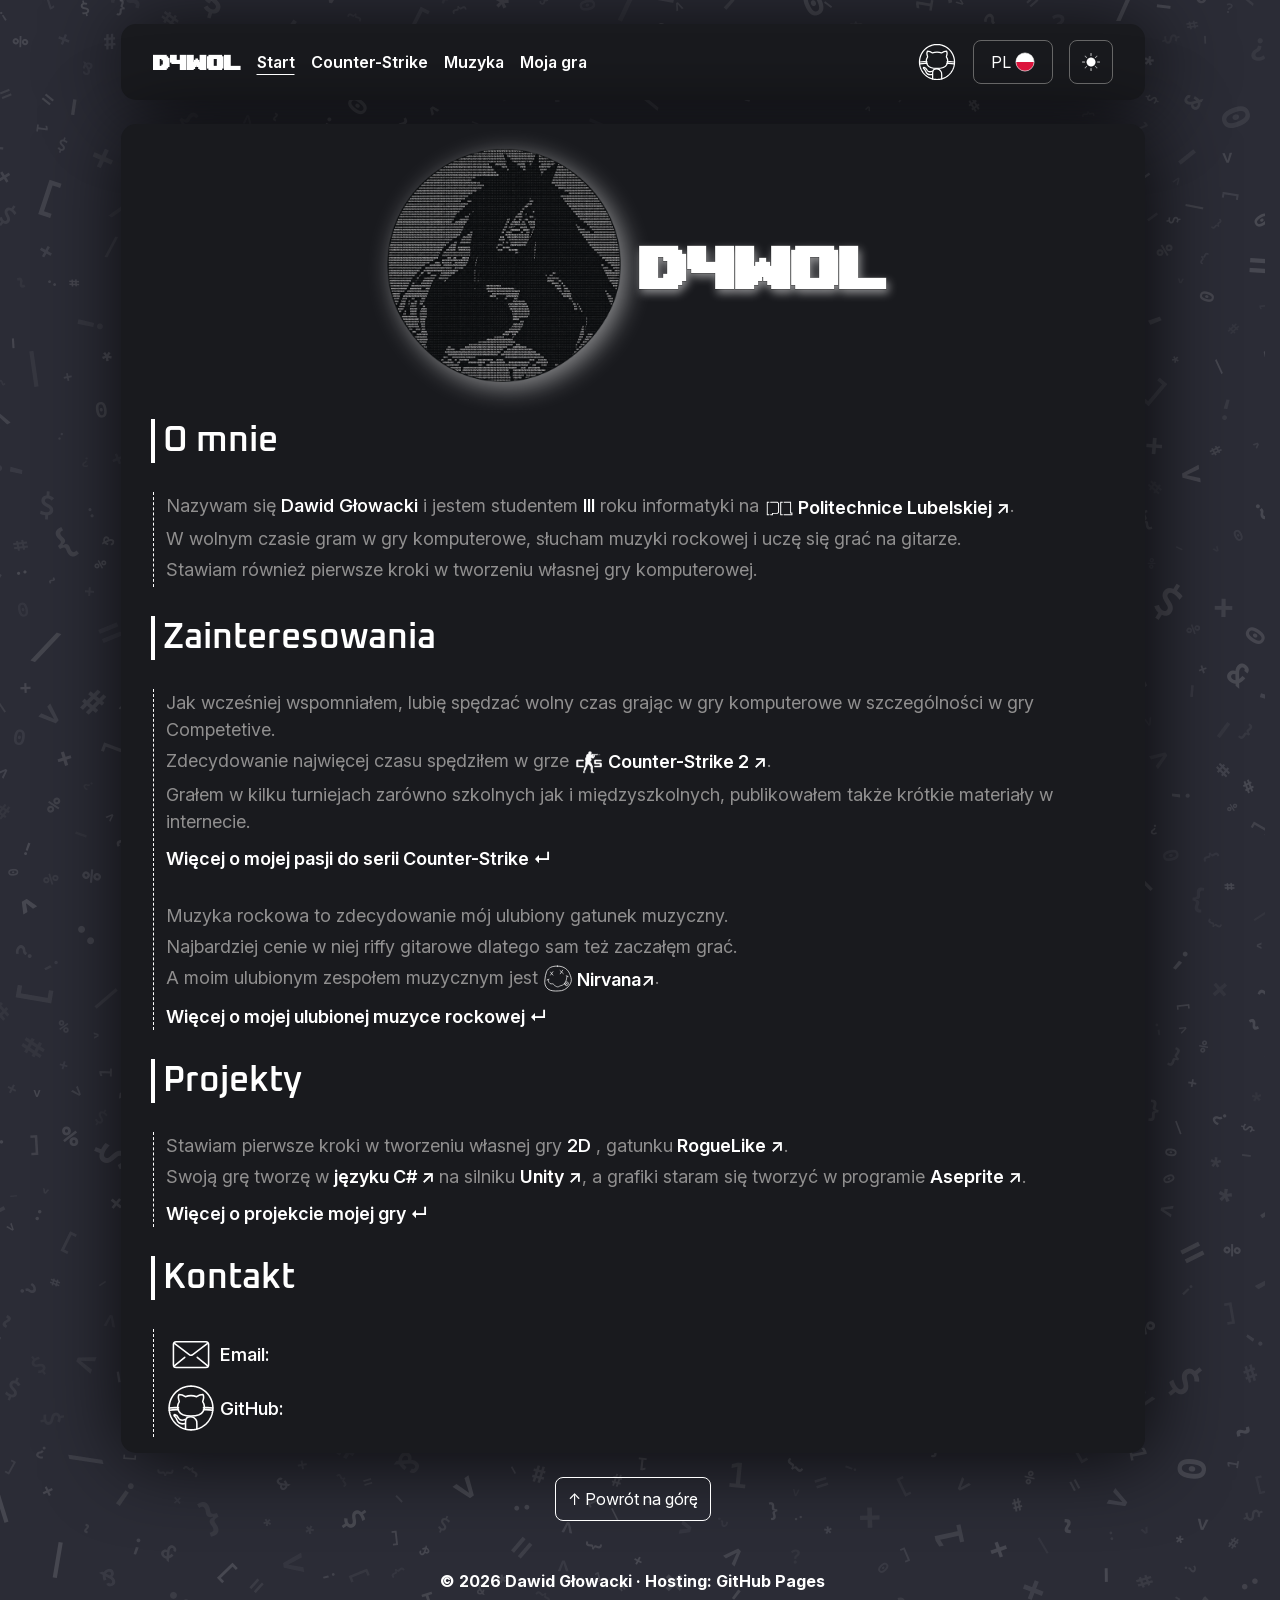
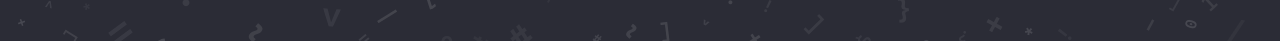
==== commit 4d0ef55f: "Unused assets remove and small changes ---------------------------------------- Unused assets remove" ====
--- a/pl/index.html
+++ b/pl/index.html
@@ -11,7 +11,7 @@
     <link rel="alternate" hreflang="pl" href="index.html">
     <link rel="alternate" hreflang="x-default" href="../index.html">
     <script src="../javaScript/storage.js"></script>
-    <script src="../javaScript/functions.js" defer></script>
+    <script src="../javaScript/functions.js?v=2" defer></script>
     <title>Dawid Głowacki — Strona osobista</title>
 </head>
 <body>
@@ -38,7 +38,7 @@
                 </a>
 
                 <button class="button-icon button" id="theme-toggle" type="button" aria-label="Zmień motyw">
-                    <img class="theme-icon" src="../assets/icons/sun_white_icon.svg" alt="">
+                    <img class="theme-icon" src="../assets/icons/sun_static_white_icon.png" alt="">
                 </button>
             </div>
         </nav>
@@ -50,7 +50,7 @@
             <h1> D4WOL </h1>
         </section>
 
-        <section id = "about me">
+        <section id="about-me">
             <h1 class="section-title"> O mnie </h1>
 
             <div class="information">
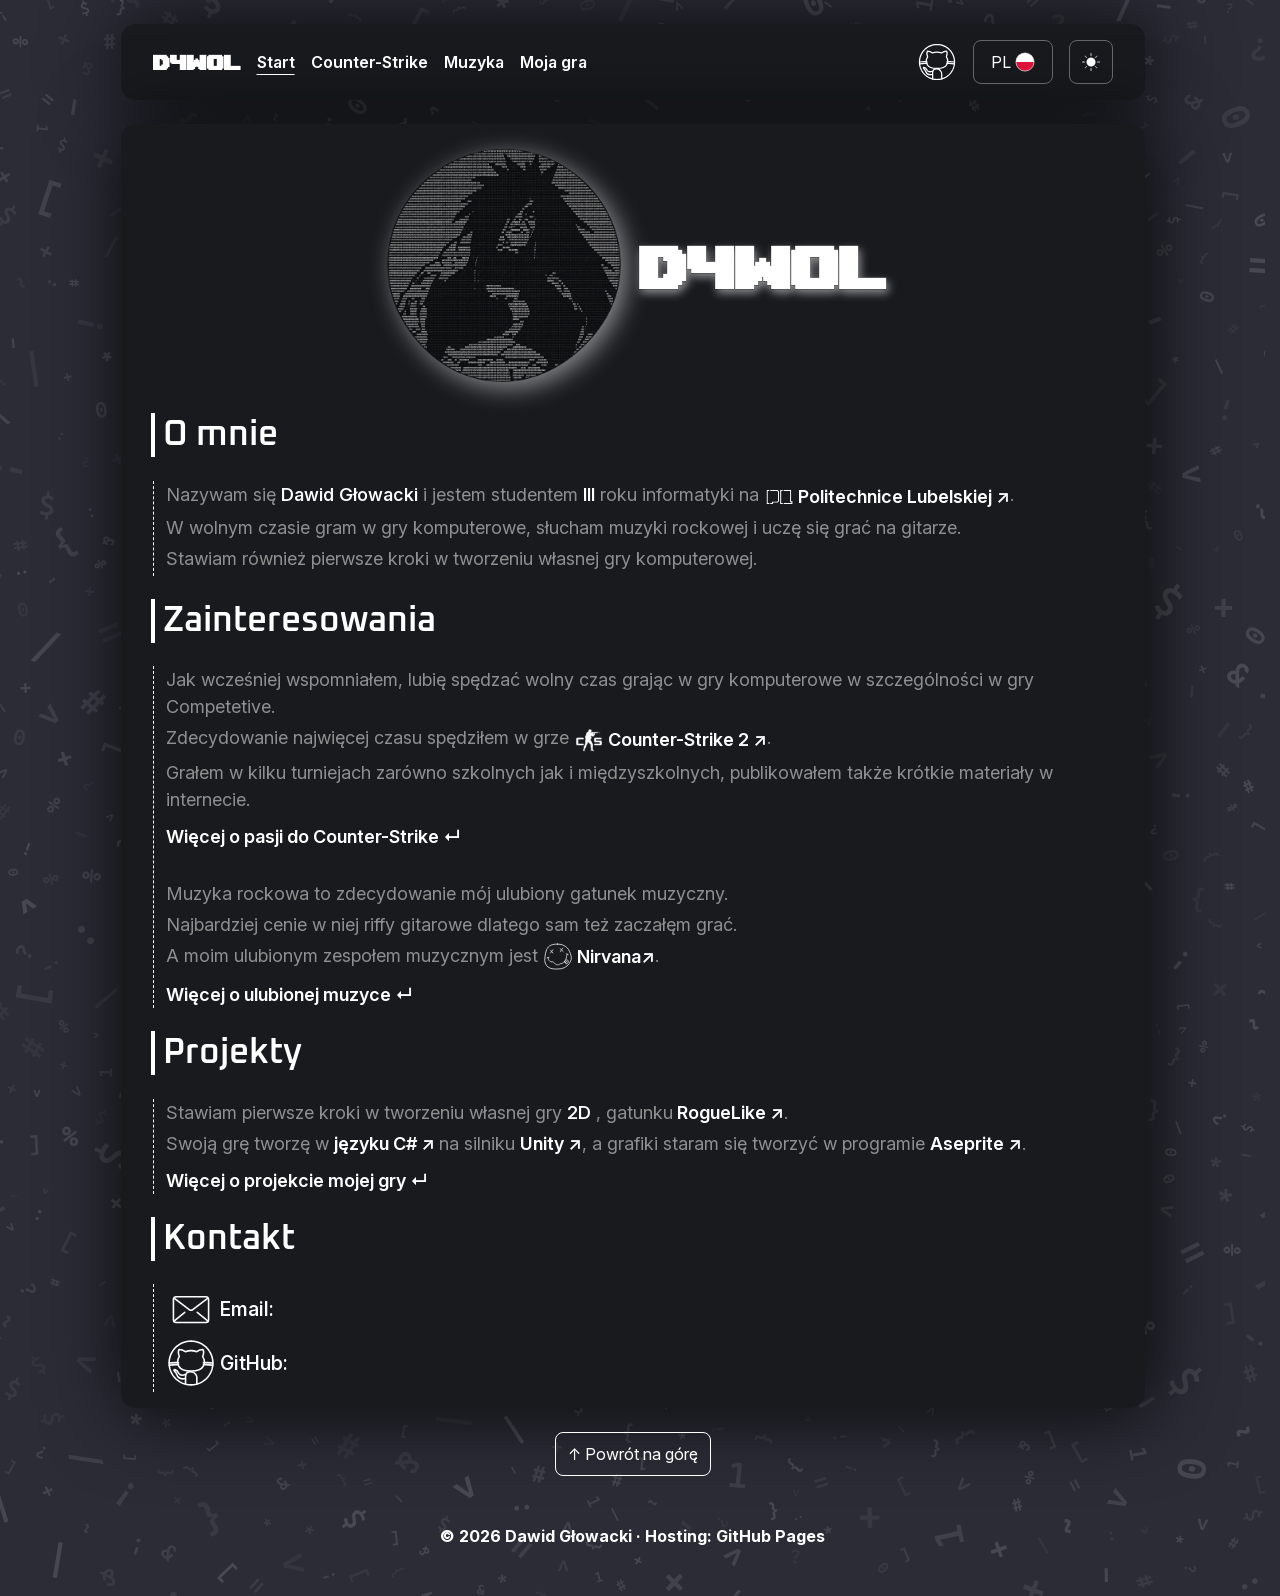
==== commit e7500aea: "Icon theme fix and remove unused html classes -------------------------------------------- Icon them" ====
--- a/pl/index.html
+++ b/pl/index.html
@@ -6,7 +6,7 @@
     <link rel="preload" href="../assets/fonts/InterVariable.ttf" as="font" type="font/ttf" crossorigin>
     <link rel="preload" href="../assets/fonts/Oxanium-SemiBold.ttf" as="font" type="font/ttf" crossorigin>
     <link rel="preload" href="../assets/fonts/upheavtt.ttf" as="font" type="font/ttf" crossorigin>
-    <link rel="stylesheet" href="../css/style.css">
+    <link rel="stylesheet" href="../css/style.css?v=3">
     <link rel="alternate" hreflang="en" href="../index.html">
     <link rel="alternate" hreflang="pl" href="index.html">
     <link rel="alternate" hreflang="x-default" href="../index.html">
@@ -51,7 +51,7 @@
         </section>
 
         <section id="about-me">
-            <h1 class="section-title"> O mnie </h1>
+            <h2 class="section-title"> O mnie </h2>
 
             <div class="information">
                 <p> Nazywam się <span class="white-text">Dawid Głowacki</span> i jestem studentem <span class="white-text"> III </span> roku informatyki na
@@ -64,7 +64,7 @@
         </section>
 
         <section id = "interests">
-            <h1 class="section-title"> Zainteresowania </h1>
+            <h2 class="section-title"> Zainteresowania </h2>
 
             <div class="information">
                 <p> Jak wcześniej wspomniałem, lubię spędzać wolny czas grając w gry komputerowe w szczególności w gry Competetive. </p>
@@ -72,19 +72,19 @@
                     href="https://store.steampowered.com/app/730/CounterStrike_2/" target="_blank" rel="noopener">
                     <img class="theme-icon" src="../assets/icons/cs_white_icon.svg" alt=""> Counter-Strike 2 ↗</a>. </p>
                 <p> Grałem w kilku turniejach zarówno szkolnych jak i międzyszkolnych, publikowałem także krótkie materiały w internecie. </p>
-                <p class="moreInfo"> <a href = "cs.html"> Więcej o mojej pasji do serii Counter-Strike ↵</a> </p>
+                <p class="moreInfo"> <a href = "cs.html"> Więcej o pasji do Counter-Strike ↵</a> </p>
 
                 <p> Muzyka rockowa to zdecydowanie mój ulubiony gatunek muzyczny. </p>
                 <p> Najbardziej cenie w niej riffy gitarowe dlatego sam też zaczałęm grać. </p>
                 <p> A moim ulubionym zespołem muzycznym jest <a class="icon-text" href="https://open.spotify.com/artist/6olE6TJLqED3rqDCT0FyPh?si=Z2lgDo1pQneDaTebb05Caw" target="_blank" rel="noopener">
                     <img class="theme-icon" src="../assets/icons/nirvana_white_icon.svg" alt=""> Nirvana↗ </a>. </p>
-                <p class="moreInfo"> <a href = "music.html"> Więcej o mojej ulubionej muzyce rockowej ↵</a> </p>
+                <p class="moreInfo"> <a href = "music.html"> Więcej o ulubionej muzyce ↵</a> </p>
             </div>
 
         </section>
 
         <section id = "projects">
-            <h1 class="section-title"> Projekty </h1>
+            <h2 class="section-title"> Projekty </h2>
 
             <div class="information">
                 <p> Stawiam pierwsze kroki w tworzeniu własnej gry <span class="white-text">2D</span>
@@ -97,7 +97,7 @@
         </section>
 
         <section id = "contact">
-            <h1 class="section-title"> Kontakt </h1>
+            <h2 class="section-title"> Kontakt </h2>
 
             <div class="information">
 
--- a/css/style.css
+++ b/css/style.css
@@ -42,13 +42,14 @@
     font-weight: 600;
 }
 img, .contact-item, .character-frame { max-width: 100%; }
+.contact-item { font-size: clamp(18px, 1.5vw, 20px); }
 img { height: auto; }
 main p, .page a:hover, .light-theme main p, .light-theme .game-contact-form small { color: var(--muted); }
 main p, .project-features { padding-left: 12px; }
 main p, .concert-list, .game-contact-form small { line-height: 1.5; }
 main p { margin: 0 0 4px; }
 a:focus-visible, button:focus-visible {
-    outline: 2px solid #fff;
+    outline: 2px solid var(--text);
     outline-offset: 4px;
 }
 footer {
@@ -127,7 +128,7 @@
 .navbar-links, .recordings-intro p, .player-card p, .game-contact-form p, .animation-showcase p,
 #copy-email, .gallery-stack button, .gallery-close, .song-groups, .song-groups details ul { padding: 0; }
 .navbar-links, .recordings-intro p, .player-card p, .game-contact-form p, .animation-showcase p,
-.subpage-header h1, .player-card h2 { margin: 0; }
+.subpage-header h1, .player-card h3 { margin: 0; }
 .navbar-links, .song-groups, .song-groups details ul, .project-features { list-style: none; }
 .navbar-tools { margin-left: auto; }
 .navbar-brand, .profile { font-family: "UpHeavtt", sans-serif; }
@@ -173,6 +174,7 @@
     -webkit-text-stroke: 0.25px black;
 }
 .section-title {
+    margin-block: .67em;
     font: 600 35px "Oxanium", sans-serif;
     border-left: 4px solid var(--text);
     padding-left: 8px;
@@ -321,6 +323,11 @@
 .light-theme .navbar-links a:hover, .light-theme .navbar button:hover, .light-theme .icon-text:hover,
 .light-theme .page a:hover { font-weight: 800; }
 .light-theme .theme-icon { filter: invert(1); }
+.light-theme #theme-toggle img {
+    filter: brightness(0) invert(.5);
+    transition: filter .2s;
+}
+.light-theme #theme-toggle:is(:hover, :focus-visible) img { filter: brightness(0); }
 .light-theme .profile-picture, .light-theme .profile h1 { filter: drop-shadow(6px 6px 24px #000); }
 .light-theme .profile h1 { -webkit-text-stroke-color: #fff; }
 .email-copy {
@@ -371,7 +378,7 @@
     pointer-events: none;
     transition: color .4s;
 }
-.player-card h2 {
+.player-card h3 {
     padding-right: 40px;
     font: 600 26px "Oxanium", sans-serif;
 }
@@ -570,7 +577,7 @@
     }
 }
 @media (prefers-reduced-motion: reduce) {
-    #theme-toggle img {
+    #theme-toggle img, .light-theme #theme-toggle img {
         transition: none;
         width: 20px;
     }
@@ -643,7 +650,7 @@
         border: 1px solid #666;
         border-radius: 8px;
     }
-    .information .moreInfo { font-size: 13px; }
+    .information .moreInfo { font-size: clamp(15px, 4vw, 17px); }
     .information {
         font-size: 16px;
         overflow-wrap: anywhere;
@@ -677,6 +684,7 @@
     .game-contact-form, .form-field { min-width: 0; }
     .game-contact-form { margin: 20px 0 20px 12px; }
     #copy-email {
+        min-height: 44px;
         overflow-wrap: anywhere;
         text-align: left;
     }
@@ -688,13 +696,12 @@
 @media (max-width: 640px), (hover: none), (pointer: coarse) {
     .contact-item {
         display: grid;
-        grid-template-columns: 28px auto minmax(0, 1fr);
+        grid-template-columns: clamp(24px, 7.5vw, 36px) auto minmax(0, 1fr);
+        min-height: 44px;
         gap: 4px;
-        font-size: clamp(10px, 3.2vw, 14px);
-    }
-    .contact-item > img {
-        width: 28px;
-    }
+        font-size: clamp(12px, 3.8vw, 18px);
+    }
+    .contact-item > img { width: 100%; }
     .contact-item .contact-value {
         max-width: 100%;
         margin-left: 0;
